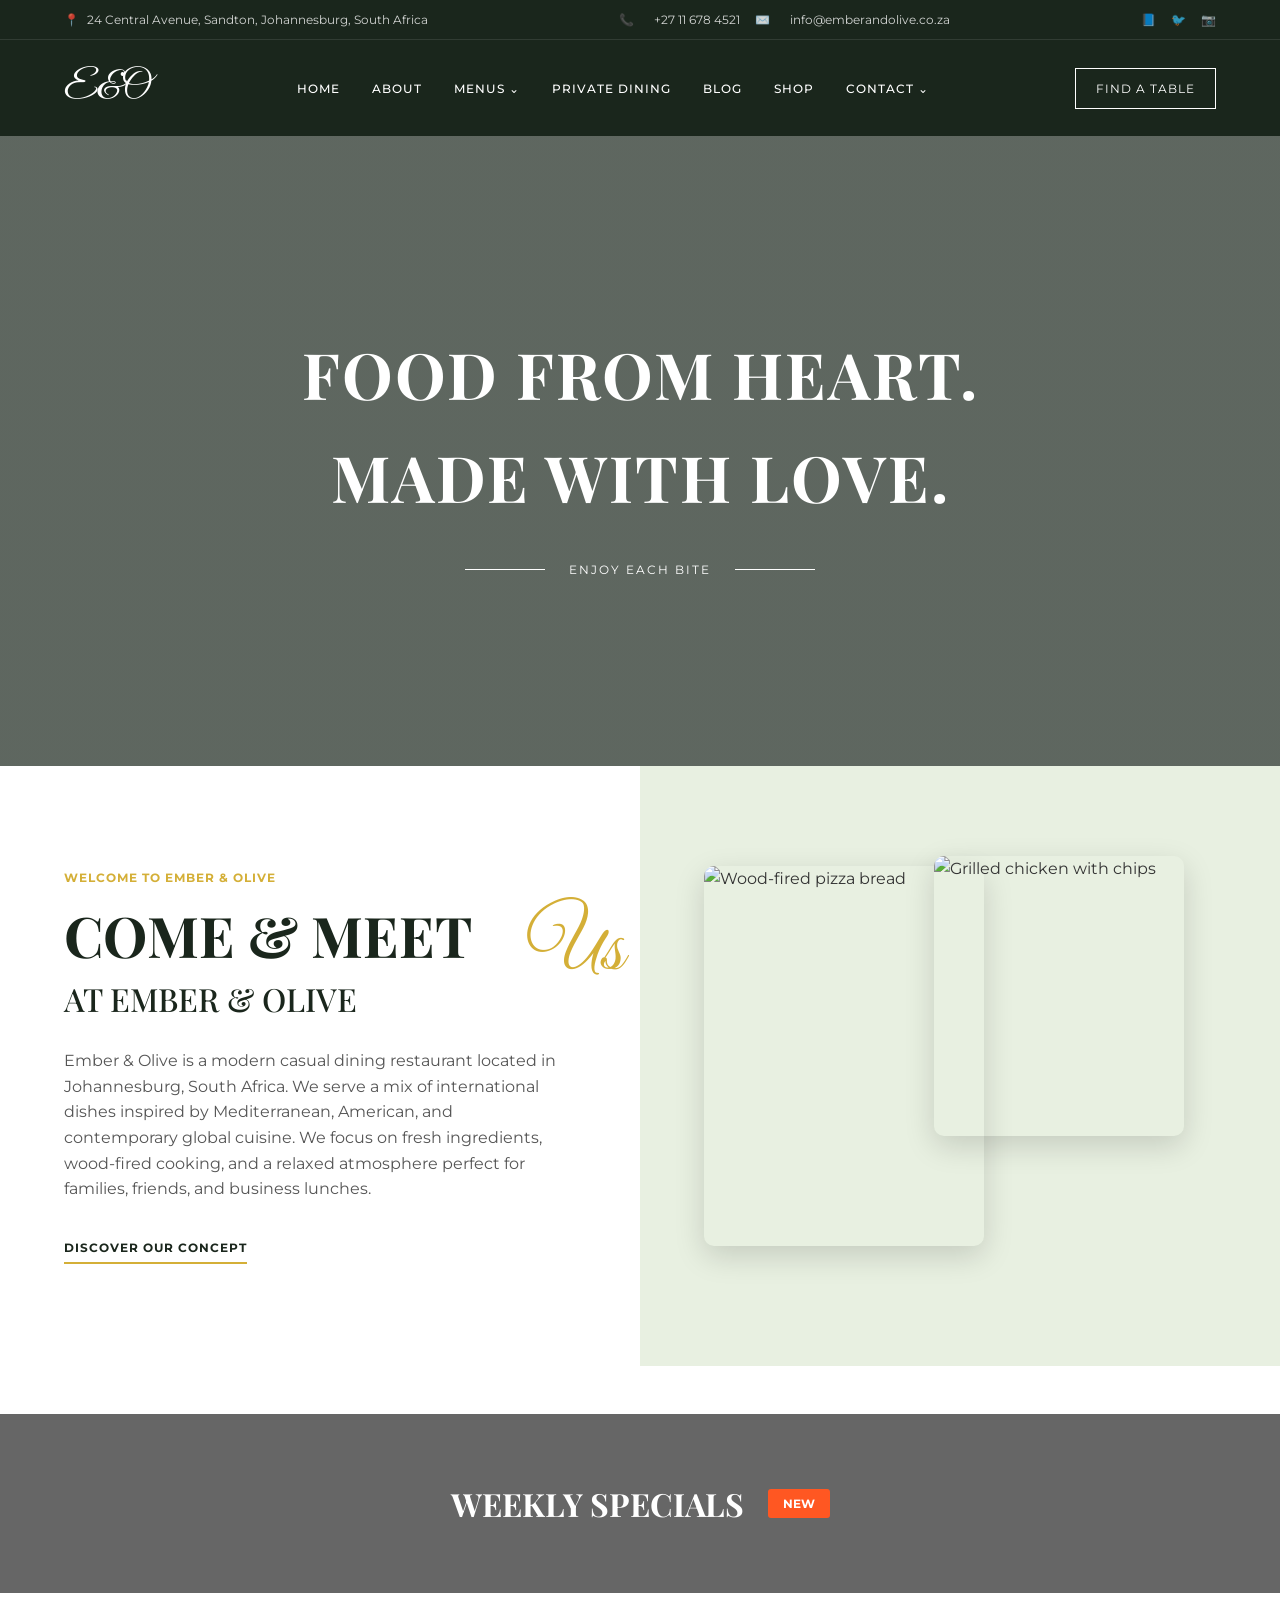
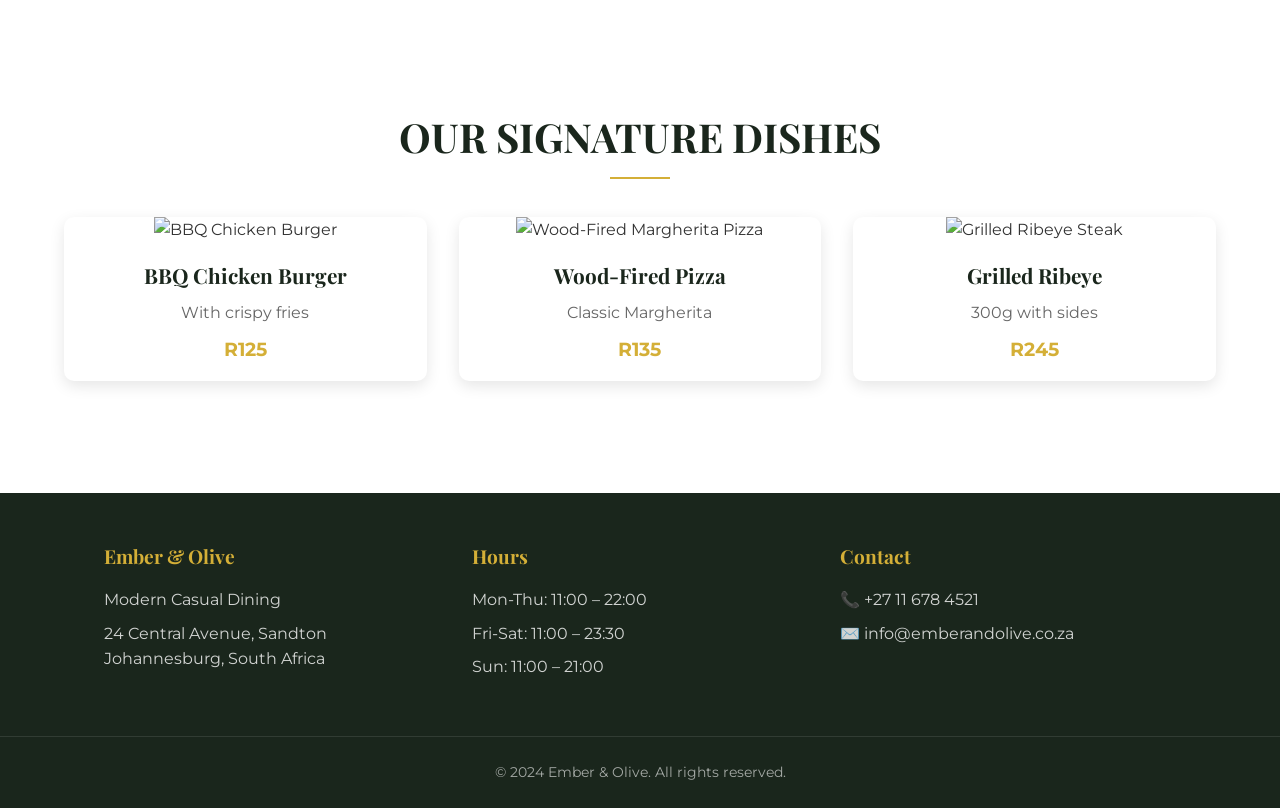
==== index.html @ 78c5fcef "Initial website upload" ====
<!DOCTYPE html>
<html lang="en">
<head>
    <meta charset="UTF-8">
    <meta name="viewport" content="width=device-width, initial-scale=1.0">
    <title>Ember & Olive - Modern Casual Dining</title>
    <link rel="stylesheet" href="css/style.css">
    <link href="https://fonts.googleapis.com/css2?family=Playfair+Display:wght@400;500;600;700;900&family=Montserrat:wght@300;400;500;600;700&family=Great+Vibes&display=swap" rel="stylesheet">
</head>
<body>
    <!-- Top Utility Bar -->
    <div class="top-bar">
        <div class="location">
            <span class="icon">📍</span> 24 Central Avenue, Sandton, Johannesburg, South Africa
        </div>
        <div class="contact-info">
            <span class="icon">📞</span> +27 11 678 4521
            <span class="icon email-icon">✉️</span> info@emberandolive.co.za
        </div>
        <div class="social-icons">
            <a href="#" aria-label="Facebook">📘</a>
            <a href="#" aria-label="Twitter">🐦</a>
            <a href="#" aria-label="Instagram">📷</a>
        </div>
    </div>

    <!-- Main Navigation -->
    <nav class="main-nav">
        <div class="logo">E&O</div>
        <ul class="nav-links">
            <li><a href="index.html">HOME</a></li>
            <li><a href="About.html">ABOUT</a></li>
            <li><a href="Menu.html">MENUS ⌄</a></li>
            <li><a href="#">PRIVATE DINING</a></li>
            <li><a href="#">BLOG</a></li>
            <li><a href="#">SHOP</a></li>
            <li><a href="Contact.html">CONTACT ⌄</a></li>
        </ul>
        <a href="Contact.html" class="cta-btn">FIND A TABLE</a>
    </nav>

    <!-- Hero Section -->
    <section class="hero">
        <div class="hero-content">
            <h1>FOOD FROM HEART.<br>MADE WITH LOVE.</h1>
            <div class="hero-divider">
                <span class="line"></span>
                <span class="divider-text">ENJOY EACH BITE</span>
                <span class="line"></span>
            </div>
        </div>
    </section>

    <!-- Split Content Section -->
    <section class="split-section">
        <div class="left-column">
            <div class="left-content">
                <div class="eyebrow">WELCOME TO EMBER & OLIVE</div>
                <div class="main-heading-container">
                    <h2 class="heading-come">COME & MEET</h2>
                    <span class="cursive-us">Us</span>
                </div>
                <h3 class="subheading">AT EMBER & OLIVE</h3>
                <p class="description">Ember & Olive is a modern casual dining restaurant located in Johannesburg, South Africa. We serve a mix of international dishes inspired by Mediterranean, American, and contemporary global cuisine. We focus on fresh ingredients, wood-fired cooking, and a relaxed atmosphere perfect for families, friends, and business lunches.</p>
                <a href="about.html" class="concept-link">DISCOVER OUR CONCEPT</a>
            </div>
        </div>
        <div class="right-column">
            <div class="image-stack">
                <img src="images/Pizza bread.jpg" alt="Wood-fired pizza bread" class="stack-image image-1">
                <img src="images/Chicken with chips.jpg" alt="Grilled chicken with chips" class="stack-image image-2">
            </div>
        </div>
    </section>

    <!-- Weekly Specials Section (Bottom Banner Style) -->
    <section class="specials-banner">
        <div class="banner-content">
            <span class="banner-text">WEEKLY SPECIALS</span>
            <span class="badge">NEW</span>
        </div>
    </section>

    <!-- Featured Menu Items -->
    <section class="featured-menu">
        <h2>OUR SIGNATURE DISHES</h2>
        <div class="featured-grid">
            <div class="featured-card">
                <img src="images/Burger and chips.jpg" alt="BBQ Chicken Burger">
                <h3>BBQ Chicken Burger</h3>
                <p>With crispy fries</p>
                <span class="price">R125</span>
            </div>
            <div class="featured-card">
                <img src="images/Pizza.jpg" alt="Wood-Fired Margherita Pizza">
                <h3>Wood-Fired Pizza</h3>
                <p>Classic Margherita</p>
                <span class="price">R135</span>
            </div>
            <div class="featured-card">
                <img src="images/Grilled Ribeye Steak.jpg" alt="Grilled Ribeye Steak">
                <h3>Grilled Ribeye</h3>
                <p>300g with sides</p>
                <span class="price">R245</span>
            </div>
        </div>
    </section>

    <footer>
        <div class="footer-content">
            <div class="footer-section">
                <h3>Ember & Olive</h3>
                <p>Modern Casual Dining</p>
                <p>24 Central Avenue, Sandton<br>Johannesburg, South Africa</p>
            </div>
            <div class="footer-section">
                <h3>Hours</h3>
                <p>Mon-Thu: 11:00 – 22:00</p>
                <p>Fri-Sat: 11:00 – 23:30</p>
                <p>Sun: 11:00 – 21:00</p>
            </div>
            <div class="footer-section">
                <h3>Contact</h3>
                <p>📞 +27 11 678 4521</p>
                <p>✉️ info@emberandolive.co.za</p>
            </div>
        </div>
        <div class="footer-bottom">
            <p>&copy; 2024 Ember & Olive. All rights reserved.</p>
        </div>
    </footer>
</body>
</html>
---- css/style.css ----
/* ===== RESET & BASE STYLES ===== */
* {
    margin: 0;
    padding: 0;
    box-sizing: border-box;
}

body {
    font-family: 'Montserrat', sans-serif;
    line-height: 1.6;
    color: #333;
    background-color: #fff;
}

/* ===== TOP UTILITY BAR ===== */
.top-bar {
    background-color: #1a261c;
    color: rgba(255, 255, 255, 0.8);
    font-size: 12px;
    font-family: 'Montserrat', sans-serif;
    padding: 10px 5%;
    display: flex;
    justify-content: space-between;
    align-items: center;
    border-bottom: 1px solid rgba(255, 255, 255, 0.1);
    flex-wrap: wrap;
    gap: 10px;
}

.top-bar .icon {
    margin-right: 5px;
}

.contact-info {
    display: flex;
    gap: 15px;
    flex-wrap: wrap;
}

.contact-info .icon {
    margin-left: 0;
}

.social-icons {
    display: flex;
    gap: 15px;
}

.social-icons a {
    color: rgba(255, 255, 255, 0.8);
    text-decoration: none;
    transition: color 0.3s;
}

.social-icons a:hover {
    color: #d4af37;
}

/* ===== MAIN NAVIGATION ===== */
.main-nav {
    background-color: #1a261c;
    padding: 1rem 5%;
    display: flex;
    justify-content: space-between;
    align-items: center;
    flex-wrap: wrap;
    gap: 1rem;
}

.logo {
    font-family: 'Great Vibes', cursive;
    font-size: 2.5rem;
    color: #fff;
    font-weight: normal;
}

.nav-links {
    list-style: none;
    display: flex;
    gap: 2rem;
    flex-wrap: wrap;
}

.nav-links a {
    text-decoration: none;
    color: #fff;
    font-size: 12px;
    font-weight: 500;
    letter-spacing: 1px;
    text-transform: uppercase;
    transition: color 0.3s;
}

.nav-links a:hover {
    color: #d4af37;
}

.cta-btn {
    background: transparent;
    border: 1px solid #fff;
    color: #fff;
    padding: 10px 20px;
    text-decoration: none;
    font-size: 12px;
    text-transform: uppercase;
    letter-spacing: 1px;
    transition: all 0.3s;
    display: inline-block;
}

.cta-btn:hover {
    background: #d4af37;
    border-color: #d4af37;
    color: #1a261c;
}

/* ===== HERO SECTIONS ===== */
.hero {
    height: 70vh;
    background: linear-gradient(rgba(26, 38, 28, 0.7), rgba(26, 38, 28, 0.7)), url('images/Drink with fruits around it.jpg');
    background-size: cover;
    background-position: center;
    display: flex;
    align-items: center;
    justify-content: center;
    text-align: center;
}

.about-hero {
    height: 50vh;
    background: linear-gradient(rgba(26, 38, 28, 0.7), rgba(26, 38, 28, 0.7)), url('images/Cool drink.jpg');
    background-size: cover;
    background-position: center;
    display: flex;
    align-items: center;
    justify-content: center;
    text-align: center;
}

.menu-hero {
    height: 50vh;
    background: linear-gradient(rgba(26, 38, 28, 0.7), rgba(26, 38, 28, 0.7)), url('images/Cool drink.jpg');
    background-size: cover;
    background-position: center;
    display: flex;
    align-items: center;
    justify-content: center;
    text-align: center;
}

.contact-hero {
    height: 50vh;
    background: linear-gradient(rgba(26, 38, 28, 0.7), rgba(26, 38, 28, 0.7)), url('images/Cool drink.jpg');
    background-size: cover;
    background-position: center;
    display: flex;
    align-items: center;
    justify-content: center;
    text-align: center;
}

.hero-content h1 {
    font-family: 'Playfair Display', serif;
    font-size: 4rem;
    font-weight: 700;
    color: #fff;
    margin-bottom: 1.5rem;
    text-transform: uppercase;
    letter-spacing: 2px;
}

.hero-divider {
    display: inline-flex;
    align-items: center;
    gap: 1.5rem;
}

.hero-divider .line {
    width: 80px;
    height: 1px;
    background-color: #fff;
}

.hero-divider .divider-text {
    color: #fff;
    font-size: 12px;
    letter-spacing: 2px;
    text-transform: uppercase;
    font-family: 'Montserrat', sans-serif;
}

/* ===== SPLIT SECTION ===== */
.split-section {
    display: grid;
    grid-template-columns: 1fr 1fr;
    min-height: 600px;
}

.split-section.reverse {
    direction: rtl;
}

.split-section.reverse .left-column {
    direction: ltr;
}

.left-column {
    background: #fff;
    padding: 80px 5% 80px 10%;
    display: flex;
    align-items: center;
}

.left-content {
    max-width: 500px;
}

.eyebrow {
    color: #d4af37;
    font-size: 12px;
    font-weight: bold;
    letter-spacing: 1px;
    text-transform: uppercase;
    margin-bottom: 1rem;
}

.main-heading-container {
    position: relative;
    margin-bottom: 0.5rem;
}

.heading-come {
    font-family: 'Playfair Display', serif;
    font-size: 3.5rem;
    font-weight: 700;
    color: #1a261c;
    text-transform: uppercase;
    line-height: 1.1;
    display: inline-block;
    position: relative;
}

.cursive-us {
    font-family: 'Great Vibes', cursive;
    font-size: 5rem;
    color: #d4af37;
    position: absolute;
    top: -20px;
    right: -60px;
    transform: rotate(5deg);
}

.subheading {
    font-family: 'Playfair Display', serif;
    font-size: 2rem;
    font-weight: 500;
    color: #1a261c;
    text-transform: uppercase;
    margin-bottom: 1.5rem;
}

.description {
    color: #555;
    line-height: 1.6;
    margin-bottom: 2rem;
}

.concept-link {
    color: #1a261c;
    text-decoration: none;
    font-size: 12px;
    font-weight: bold;
    text-transform: uppercase;
    letter-spacing: 1px;
    padding-bottom: 5px;
    border-bottom: 2px solid #d4af37;
    transition: color 0.3s;
    display: inline-block;
}

.concept-link:hover {
    color: #d4af37;
}

/* Right Column with Overlapping Images */
.right-column {
    background-color: #e8f0e1;
    position: relative;
    display: flex;
    align-items: center;
    justify-content: center;
    overflow: hidden;
}

.image-stack {
    position: relative;
    width: 100%;
    height: 100%;
    display: flex;
    align-items: center;
    justify-content: center;
}

.stack-image {
    position: absolute;
    border-radius: 10px;
    box-shadow: 0 10px 30px rgba(0,0,0,0.15);
}

.image-1 {
    width: 280px;
    height: 380px;
    object-fit: cover;
    left: 10%;
    bottom: 20%;
    z-index: 1;
}

.image-2 {
    width: 250px;
    height: 280px;
    object-fit: cover;
    right: 15%;
    top: 15%;
    z-index: 2;
}

/* ===== SPECIALS BANNER ===== */
.specials-banner {
    background: linear-gradient(rgba(0,0,0,0.6), rgba(0,0,0,0.6)), url('images/Drink with fruits around it.jpg');
    background-size: cover;
    background-position: center;
    padding: 4rem 2rem;
    text-align: center;
    margin: 3rem 0;
}

.banner-content {
    display: inline-flex;
    align-items: center;
    gap: 1.5rem;
    flex-wrap: wrap;
    justify-content: center;
}

.banner-text {
    color: #fff;
    font-size: 2rem;
    font-weight: bold;
    text-transform: uppercase;
    font-family: 'Playfair Display', serif;
}

.badge {
    background-color: #ff5722;
    color: #fff;
    padding: 5px 15px;
    border-radius: 3px;
    font-size: 12px;
    font-weight: bold;
    text-transform: uppercase;
}

.specials-list {
    display: flex;
    gap: 2rem;
    flex-wrap: wrap;
}

.special-item {
    color: #fff;
    font-size: 1rem;
}

/* ===== FEATURED MENU ===== */
.featured-menu {
    padding: 4rem 5%;
    text-align: center;
    background-color: #fff;
}

.featured-menu h2 {
    font-family: 'Playfair Display', serif;
    font-size: 2.5rem;
    color: #1a261c;
    margin-bottom: 3rem;
    position: relative;
    display: inline-block;
}

.featured-menu h2::after {
    content: '';
    position: absolute;
    bottom: -10px;
    left: 50%;
    transform: translateX(-50%);
    width: 60px;
    height: 2px;
    background-color: #d4af37;
}

.featured-grid {
    display: grid;
    grid-template-columns: repeat(auto-fit, minmax(300px, 1fr));
    gap: 2rem;
    max-width: 1200px;
    margin: 0 auto;
}

.featured-card {
    background: #fff;
    border-radius: 10px;
    overflow: hidden;
    box-shadow: 0 5px 15px rgba(0,0,0,0.1);
    transition: transform 0.3s;
}

.featured-card:hover {
    transform: translateY(-5px);
}

.featured-card img {
    width: 100%;
    height: 250px;
    object-fit: cover;
}

.featured-card h3 {
    font-family: 'Playfair Display', serif;
    font-size: 1.3rem;
    color: #1a261c;
    margin: 1rem 0 0.5rem;
}

.featured-card p {
    color: #666;
    margin-bottom: 0.5rem;
}

.featured-card .price {
    display: inline-block;
    color: #d4af37;
    font-size: 1.2rem;
    font-weight: bold;
    margin-bottom: 1rem;
}

/* ===== INFO CARDS ===== */
.info-cards {
    display: grid;
    grid-template-columns: repeat(auto-fit, minmax(300px, 1fr));
    gap: 2rem;
    padding: 4rem 5%;
    background: #f9f9f9;
    max-width: 1200px;
    margin: 0 auto;
}

.card {
    background: #fff;
    padding: 2rem;
    border-radius: 10px;
    text-align: center;
    box-shadow: 0 5px 15px rgba(0,0,0,0.05);
}

.card h3 {
    font-family: 'Playfair Display', serif;
    color: #1a261c;
    margin-bottom: 1rem;
}

.card p {
    color: #666;
    line-height: 1.6;
}

/* ===== REVIEWS BANNER ===== */
.reviews-banner {
    background: #1a261c;
    padding: 3rem;
    text-align: center;
}

.reviews-banner .banner-text {
    color: #fff;
    font-size: 1.5rem;
    margin-bottom: 2rem;
    display: block;
}

.reviews {
    display: grid;
    grid-template-columns: repeat(auto-fit, minmax(250px, 1fr));
    gap: 2rem;
    max-width: 800px;
    margin: 0 auto;
}

.review {
    background: rgba(255,255,255,0.1);
    padding: 1.5rem;
    border-radius: 10px;
}

.review .stars {
    color: #ffc107;
    margin-bottom: 0.5rem;
}

.review p {
    color: #fff;
    font-style: italic;
}

/* ===== MENU PAGE ===== */
.menu-sections {
    max-width: 1200px;
    margin: 0 auto;
    padding: 4rem 5%;
}

.menu-category {
    margin-bottom: 4rem;
}

.menu-category h2 {
    font-family: 'Playfair Display', serif;
    font-size: 2rem;
    color: #1a261c;
    margin-bottom: 2rem;
    text-align: center;
    position: relative;
}

.menu-category h2::after {
    content: '';
    position: absolute;
    bottom: -10px;
    left: 50%;
    transform: translateX(-50%);
    width: 50px;
    height: 2px;
    background-color: #d4af37;
}

.menu-items-grid {
    display: grid;
    grid-template-columns: repeat(auto-fit, minmax(280px, 1fr));
    gap: 1rem;
}

.menu-item-card {
    padding: 1rem;
    border-bottom: 1px solid #eee;
}

.item-info {
    display: flex;
    justify-content: space-between;
    align-items: baseline;
    flex-wrap: wrap;
    gap: 0.5rem;
}

.item-info h3 {
    font-family: 'Montserrat', sans-serif;
    font-size: 1rem;
    color: #333;
    font-weight: 500;
}

.item-info .price {
    color: #d4af37;
    font-weight: bold;
}

.menu-with-image {
    display: grid;
    grid-template-columns: 2fr 1fr;
    gap: 2rem;
    align-items: start;
}

.menu-with-image.reverse {
    grid-template-columns: 1fr 2fr;
}

.category-image img {
    width: 100%;
    border-radius: 10px;
    object-fit: cover;
    height: 300px;
}

/* ===== CONTACT PAGE ===== */
.contact-cards {
    display: grid;
    grid-template-columns: repeat(auto-fit, minmax(250px, 1fr));
    gap: 2rem;
    padding: 4rem 5%;
    max-width: 1200px;
    margin: 0 auto;
}

.contact-card {
    text-align: center;
    padding: 2rem;
    background: #fff;
    border-radius: 10px;
    box-shadow: 0 5px 15px rgba(0,0,0,0.05);
    transition: transform 0.3s;
}

.contact-card:hover {
    transform: translateY(-5px);
}

.contact-icon {
    font-size: 2.5rem;
    margin-bottom: 1rem;
}

.contact-card h3 {
    font-family: 'Playfair Display', serif;
    color: #1a261c;
    margin-bottom: 1rem;
}

.contact-card p {
    color: #666;
    margin-bottom: 0.5rem;
}

.contact-card a {
    color: #d4af37;
    text-decoration: none;
}

.contact-card a:hover {
    text-decoration: underline;
}

.contact-card .small {
    font-size: 0.85rem;
    color: #888;
    margin-top: 0.5rem;
}

.contact-info-section {
    max-width: 1200px;
    margin: 0 auto;
    padding: 2rem 5%;
}

.map-container {
    background: #f9f9f9;
    padding: 2rem;
    border-radius: 10px;
    text-align: center;
}

.map-container h3 {
    font-family: 'Playfair Display', serif;
    font-size: 1.5rem;
    color: #1a261c;
    margin-bottom: 1rem;
}

.map-placeholder {
    position: relative;
    margin-top: 1rem;
}

.map-drink-image {
    width: 100%;
    max-width: 400px;
    border-radius: 10px;
    margin-top: 1rem;
}

/* ===== FAQ SECTION ===== */
.faq-section {
    max-width: 800px;
    margin: 0 auto;
    padding: 4rem 5%;
}

.faq-section h2 {
    font-family: 'Playfair Display', serif;
    font-size: 2rem;
    color: #1a261c;
    text-align: center;
    margin-bottom: 2rem;
    position: relative;
}

.faq-section h2::after {
    content: '';
    position: absolute;
    bottom: -10px;
    left: 50%;
    transform: translateX(-50%);
    width: 50px;
    height: 2px;
    background-color: #d4af37;
}

.faq-grid {
    margin-top: 2rem;
}

.faq-grid details {
    margin-bottom: 1rem;
    border-bottom: 1px solid #eee;
    padding-bottom: 1rem;
}

.faq-grid summary {
    font-weight: bold;
    color: #1a261c;
    cursor: pointer;
    font-size: 1.1rem;
    padding: 0.5rem 0;
}

.faq-grid summary:hover {
    color: #d4af37;
}

.faq-grid details p {
    margin-top: 0.5rem;
    padding-left: 1rem;
    color: #666;
    line-height: 1.6;
}

/* ===== FOOTER ===== */
footer {
    background-color: #1a261c;
    color: #fff;
    margin-top: 3rem;
}

.footer-content {
    max-width: 1200px;
    margin: 0 auto;
    padding: 3rem 5%;
    display: grid;
    grid-template-columns: repeat(auto-fit, minmax(250px, 1fr));
    gap: 2rem;
}

.footer-section h3 {
    font-family: 'Playfair Display', serif;
    color: #d4af37;
    margin-bottom: 1rem;
    font-size: 1.2rem;
}

.footer-section p {
    color: rgba(255,255,255,0.8);
    line-height: 1.6;
    margin-bottom: 0.5rem;
}

.footer-bottom {
    text-align: center;
    padding: 1.5rem;
    border-top: 1px solid rgba(255,255,255,0.1);
}

.footer-bottom p {
    color: rgba(255,255,255,0.6);
    font-size: 0.9rem;
}

/* ===== RESPONSIVE DESIGN ===== */
@media (max-width: 968px) {
    .split-section {
        grid-template-columns: 1fr;
    }
    
    .split-section.reverse {
        direction: ltr;
    }
    
    .left-column {
        padding: 3rem 5%;
        text-align: center;
    }
    
    .left-content {
        max-width: 100%;
    }
    
    .image-stack {
        height: 500px;
        position: relative;
        display: flex;
        justify-content: center;
        align-items: center;
        gap: 1rem;
        flex-wrap: wrap;
        padding: 2rem;
    }
    
    .image-1, .image-2 {
        position: relative;
        width: 250px;
        height: auto;
        margin: 0 auto;
    }
    
    .image-1 {
        left: 0;
        bottom: 0;
    }
    
    .image-2 {
        right: 0;
        top: 0;
    }
    
    .menu-with-image {
        grid-template-columns: 1fr;
    }
    
    .menu-with-image.reverse {
        grid-template-columns: 1fr;
    }
    
    .top-bar {
        flex-direction: column;
        gap: 0.5rem;
        text-align: center;
    }
    
    .contact-info {
        justify-content: center;
    }
    
    .main-nav {
        flex-direction: column;
        text-align: center;
    }
    
    .nav-links {
        justify-content: center;
    }
    
    .hero-content h1 {
        font-size: 2rem;
        padding: 0 1rem;
    }
    
    .hero-divider .line {
        width: 40px;
    }
    
    .cursive-us {
        position: static;
        display: block;
        font-size: 3rem;
        text-align: center;
        transform: none;
        margin-top: 0.5rem;
    }
    
    .main-heading-container {
        text-align: center;
    }
    
    .heading-come {
        font-size: 2rem;
        display: block;
    }
    
    .subheading {
        font-size: 1.5rem;
        text-align: center;
    }
}

@media (max-width: 768px) {
    .featured-grid {
        grid-template-columns: 1fr;
    }
    
    .specials-list {
        flex-direction: column;
        gap: 0.5rem;
        align-items: center;
    }
    
    .banner-text {
        font-size: 1.5rem;
    }
    
    .banner-content {
        flex-direction: column;
    }
    
    .reviews {
        grid-template-columns: 1fr;
    }
    
    .info-cards {
        grid-template-columns: 1fr;
    }
    
    .contact-cards {
        grid-template-columns: 1fr;
    }
    
    .footer-content {
        grid-template-columns: 1fr;
        text-align: center;
    }
    
    .menu-items-grid {
        grid-template-columns: 1fr;
    }
    
    .item-info {
        flex-direction: column;
        align-items: center;
        text-align: center;
    }
    
    .category-image img {
        height: 200px;
    }
}

@media (max-width: 480px) {
    .hero {
        height: 60vh;
    }
    
    .about-hero, .menu-hero, .contact-hero {
        height: 40vh;
    }
    
    .hero-content h1 {
        font-size: 1.5rem;
    }
    
    .hero-divider .line {
        width: 20px;
    }
    
    .hero-divider .divider-text {
        font-size: 10px;
    }
    
    .eyebrow {
        font-size: 10px;
    }
    
    .heading-come {
        font-size: 1.5rem;
    }
    
    .cursive-us {
        font-size: 2rem;
    }
    
    .subheading {
        font-size: 1.2rem;
    }
    
    .description {
        font-size: 0.9rem;
    }
    
    .featured-menu h2 {
        font-size: 1.8rem;
    }
    
    .menu-category h2 {
        font-size: 1.5rem;
    }
    
    .contact-card {
        padding: 1.5rem;
    }
    
    .faq-section h2 {
        font-size: 1.5rem;
    }
    
    .faq-grid summary {
        font-size: 1rem;
    }
}
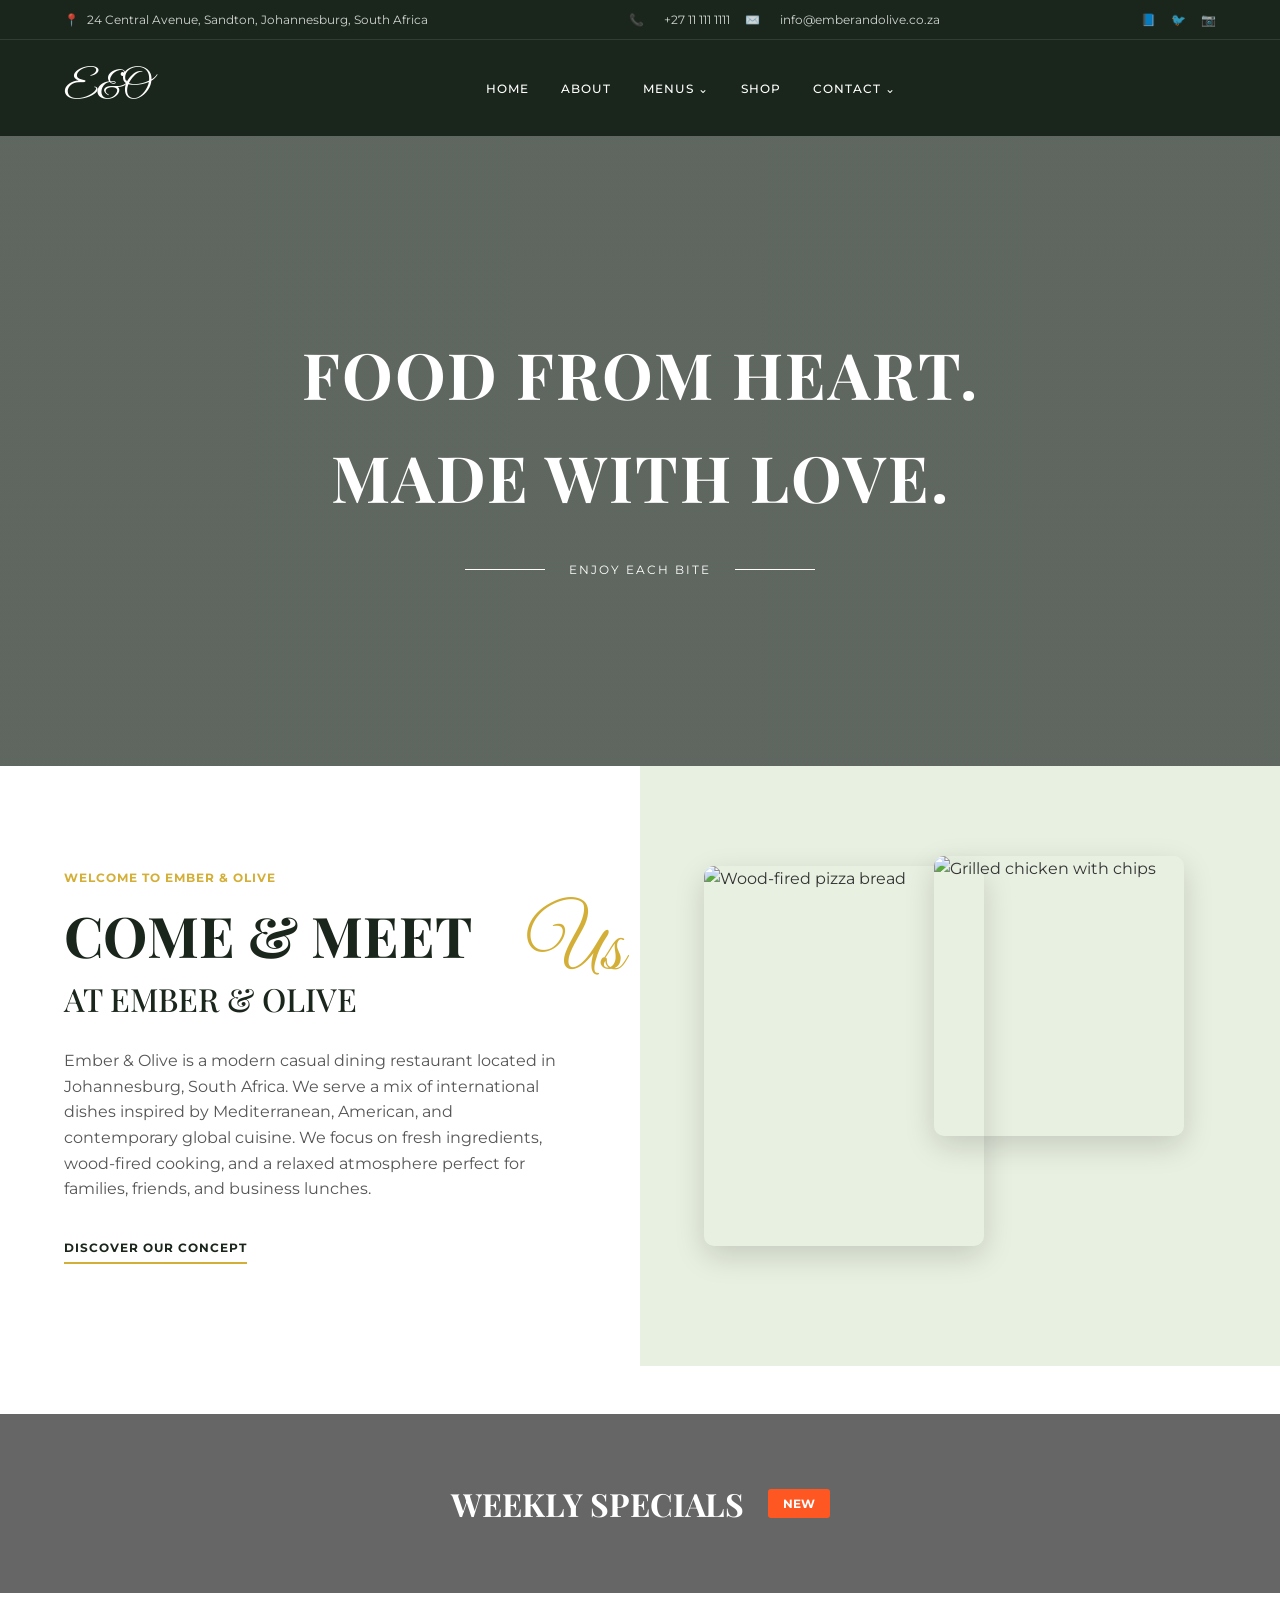
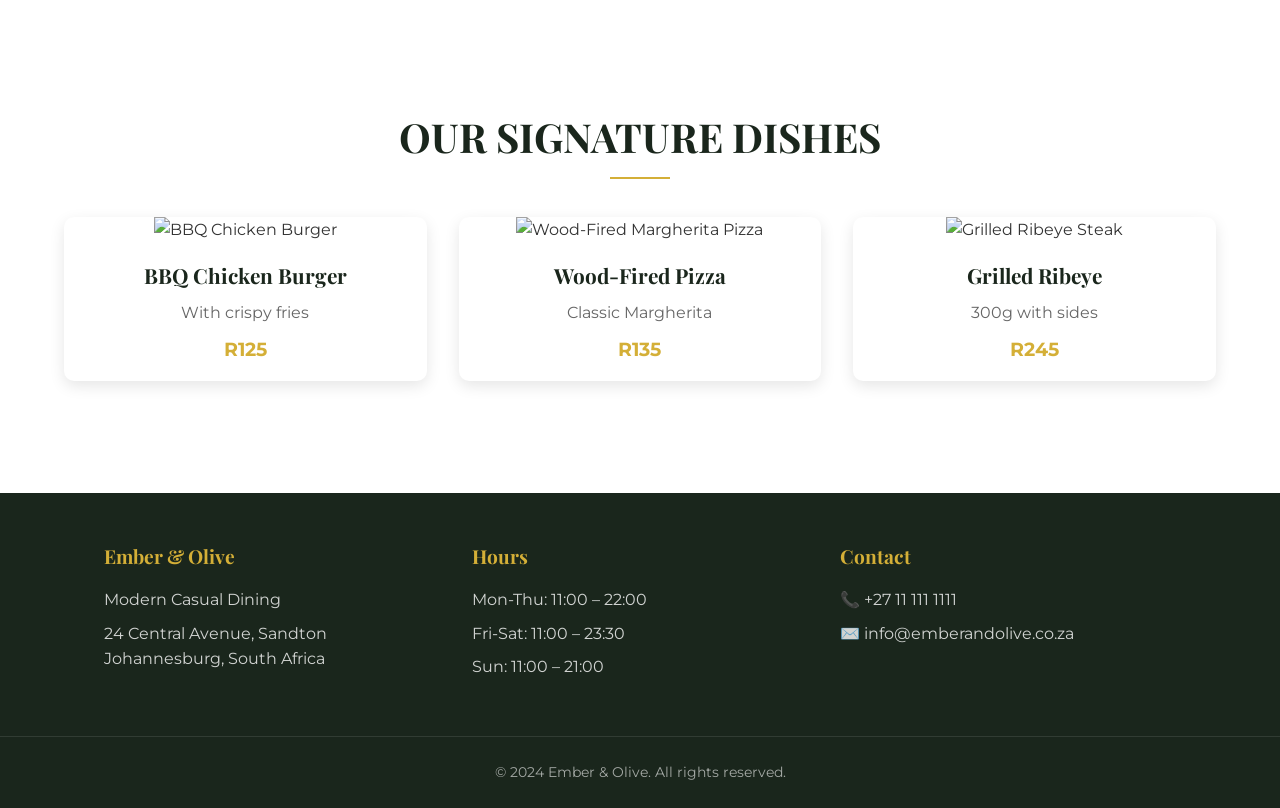
==== commit af5945c0: "3rd commit" ====
--- a/index.html
+++ b/index.html
@@ -14,7 +14,7 @@
             <span class="icon">📍</span> 24 Central Avenue, Sandton, Johannesburg, South Africa
         </div>
         <div class="contact-info">
-            <span class="icon">📞</span> +27 11 678 4521
+            <span class="icon">📞</span> +27 11 111 1111
             <span class="icon email-icon">✉️</span> info@emberandolive.co.za
         </div>
         <div class="social-icons">
@@ -29,14 +29,11 @@
         <div class="logo">E&O</div>
         <ul class="nav-links">
             <li><a href="index.html">HOME</a></li>
-            <li><a href="About.html">ABOUT</a></li>
-            <li><a href="Menu.html">MENUS ⌄</a></li>
-            <li><a href="#">PRIVATE DINING</a></li>
-            <li><a href="#">BLOG</a></li>
+            <li><a href="about.html">ABOUT</a></li>
+            <li><a href="menu.html">MENUS ⌄</a></li>
             <li><a href="#">SHOP</a></li>
-            <li><a href="Contact.html">CONTACT ⌄</a></li>
+            <li><a href="contact.html">CONTACT ⌄</a></li>
         </ul>
-        <a href="Contact.html" class="cta-btn">FIND A TABLE</a>
     </nav>
 
     <!-- Hero Section -->
@@ -121,7 +118,7 @@
             </div>
             <div class="footer-section">
                 <h3>Contact</h3>
-                <p>📞 +27 11 678 4521</p>
+                <p>📞 +27 11 111 1111</p>
                 <p>✉️ info@emberandolive.co.za</p>
             </div>
         </div>
--- a/css/style.css
+++ b/css/style.css
@@ -65,6 +65,7 @@
     align-items: center;
     flex-wrap: wrap;
     gap: 1rem;
+    position: relative;
 }
 
 .logo {
@@ -72,6 +73,7 @@
     font-size: 2.5rem;
     color: #fff;
     font-weight: normal;
+    flex: 0 0 auto;
 }
 
 .nav-links {
@@ -79,6 +81,14 @@
     display: flex;
     gap: 2rem;
     flex-wrap: wrap;
+    margin: 0;
+    padding: 0;
+    flex: 1;
+    justify-content: center;
+}
+
+.nav-links li {
+    margin: 0;
 }
 
 .nav-links a {
@@ -93,25 +103,6 @@
 
 .nav-links a:hover {
     color: #d4af37;
-}
-
-.cta-btn {
-    background: transparent;
-    border: 1px solid #fff;
-    color: #fff;
-    padding: 10px 20px;
-    text-decoration: none;
-    font-size: 12px;
-    text-transform: uppercase;
-    letter-spacing: 1px;
-    transition: all 0.3s;
-    display: inline-block;
-}
-
-.cta-btn:hover {
-    background: #d4af37;
-    border-color: #d4af37;
-    color: #1a261c;
 }
 
 /* ===== HERO SECTIONS ===== */
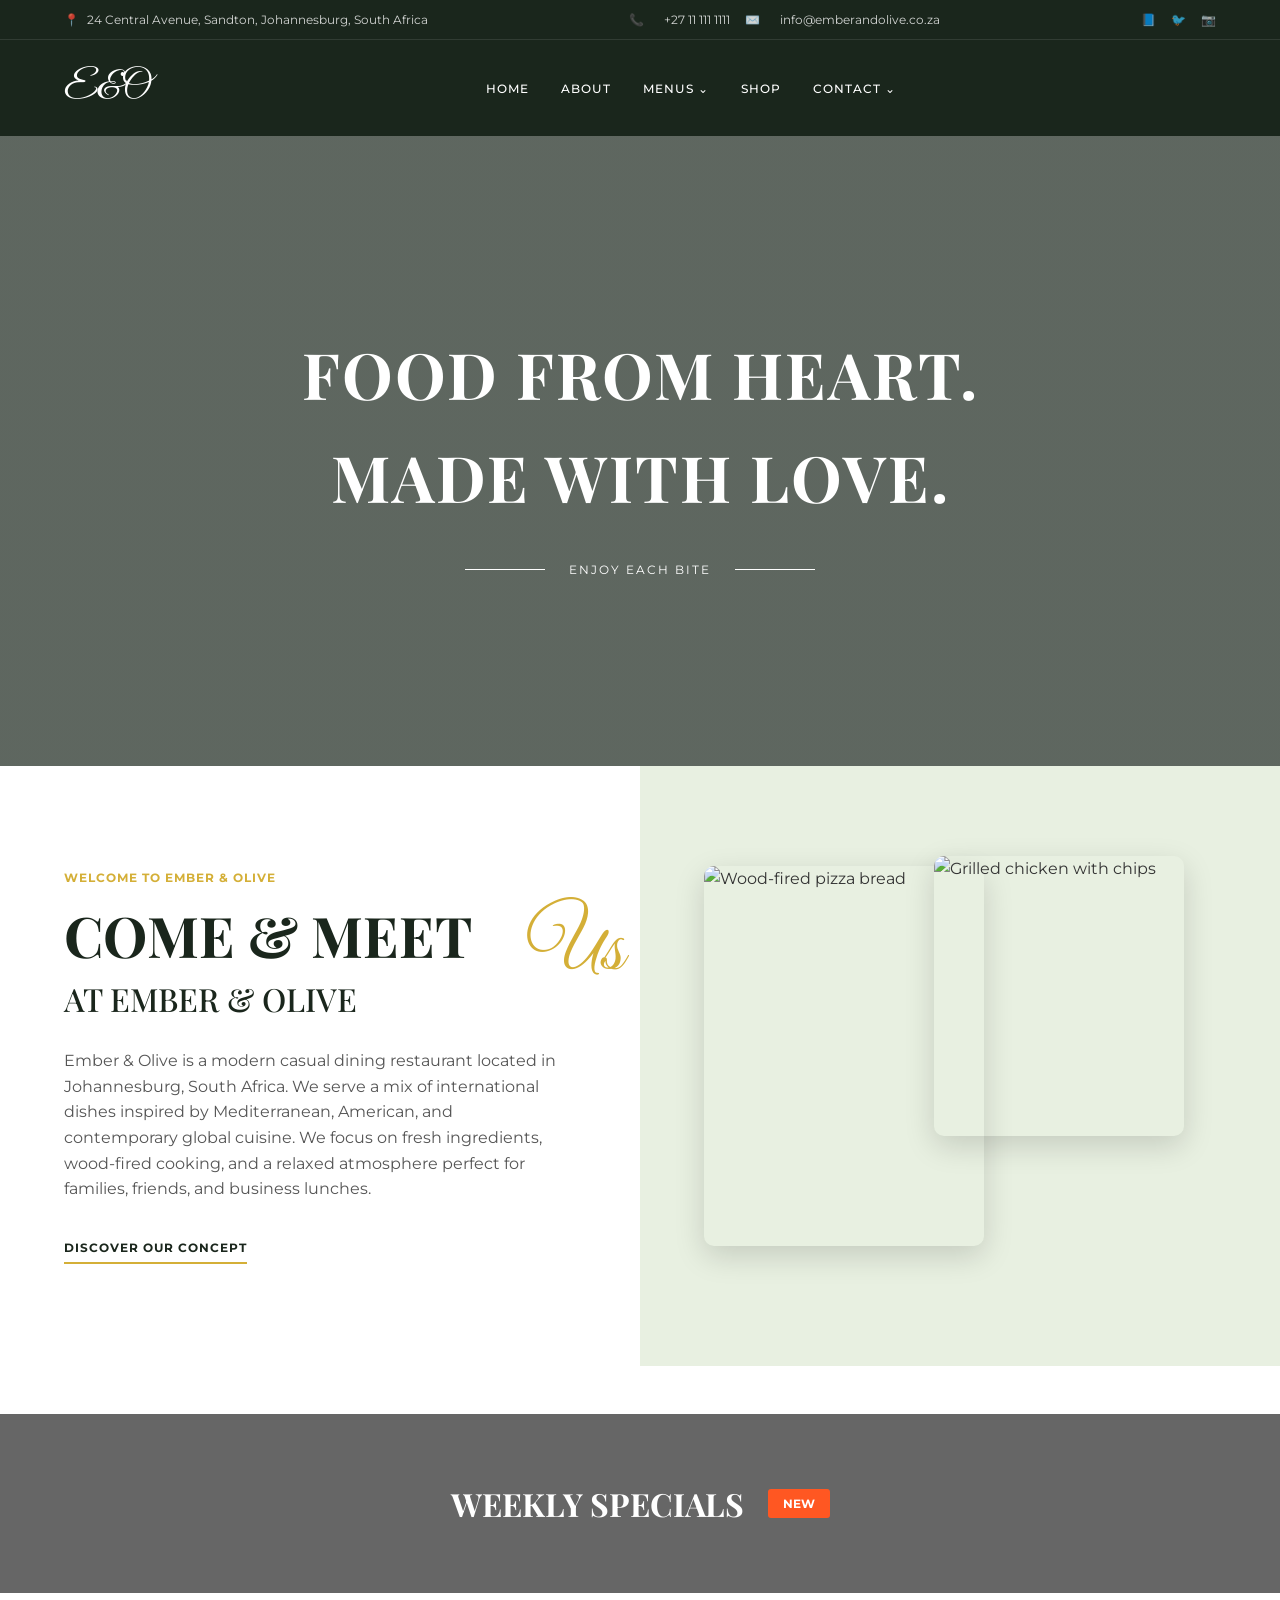
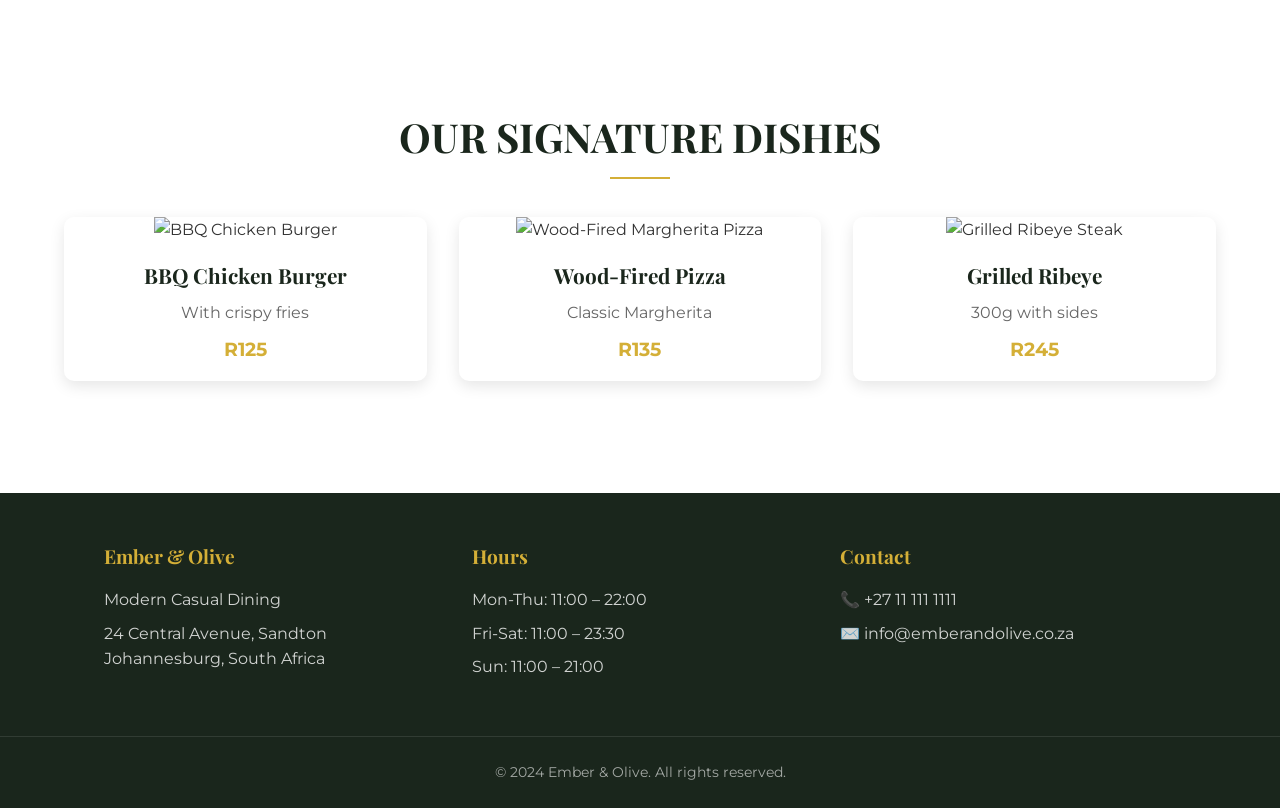
==== commit 689f3cf2: "Update index.html" ====
--- a/index.html
+++ b/index.html
@@ -29,10 +29,10 @@
         <div class="logo">E&O</div>
         <ul class="nav-links">
             <li><a href="index.html">HOME</a></li>
-            <li><a href="about.html">ABOUT</a></li>
-            <li><a href="menu.html">MENUS ⌄</a></li>
+            <li><a href="About.html">ABOUT</a></li>
+            <li><a href="Menu.html">MENUS ⌄</a></li>
             <li><a href="#">SHOP</a></li>
-            <li><a href="contact.html">CONTACT ⌄</a></li>
+            <li><a href="Contact.html">CONTACT ⌄</a></li>
         </ul>
     </nav>
 
@@ -127,4 +127,4 @@
         </div>
     </footer>
 </body>
-</html>+</html>
--- a/css/style.css
+++ b/css/style.css
@@ -10,6 +10,184 @@
     line-height: 1.6;
     color: #333;
     background-color: #fff;
+    overflow-x: hidden;
+}
+
+/* ===== SCROLL REVEAL ANIMATIONS ===== */
+@keyframes fadeInUp {
+    from {
+        opacity: 0;
+        transform: translateY(30px);
+    }
+    to {
+        opacity: 1;
+        transform: translateY(0);
+    }
+}
+
+@keyframes fadeInLeft {
+    from {
+        opacity: 0;
+        transform: translateX(-30px);
+    }
+    to {
+        opacity: 1;
+        transform: translateX(0);
+    }
+}
+
+@keyframes fadeInRight {
+    from {
+        opacity: 0;
+        transform: translateX(30px);
+    }
+    to {
+        opacity: 1;
+        transform: translateX(0);
+    }
+}
+
+@keyframes scaleIn {
+    from {
+        opacity: 0;
+        transform: scale(0.9);
+    }
+    to {
+        opacity: 1;
+        transform: scale(1);
+    }
+}
+
+@keyframes slideInFromBottom {
+    from {
+        opacity: 0;
+        transform: translateY(50px);
+    }
+    to {
+        opacity: 1;
+        transform: translateY(0);
+    }
+}
+
+@keyframes pulse {
+    0% {
+        transform: scale(1);
+    }
+    50% {
+        transform: scale(1.05);
+    }
+    100% {
+        transform: scale(1);
+    }
+}
+
+@keyframes float {
+    0% {
+        transform: translateY(0px);
+    }
+    50% {
+        transform: translateY(-10px);
+    }
+    100% {
+        transform: translateY(0px);
+    }
+}
+
+@keyframes shimmer {
+    0% {
+        background-position: -200% 0;
+    }
+    100% {
+        background-position: 200% 0;
+    }
+}
+
+@keyframes rotateIn {
+    from {
+        opacity: 0;
+        transform: rotate(-5deg) scale(0.9);
+    }
+    to {
+        opacity: 1;
+        transform: rotate(0) scale(1);
+    }
+}
+
+/* Apply scroll reveal animations */
+.split-section,
+.featured-card,
+.menu-category,
+.contact-card,
+.card,
+.specials-banner,
+.reviews-banner,
+.faq-section {
+    opacity: 0;
+    animation: fadeInUp 0.8s ease forwards;
+}
+
+.split-section {
+    animation-delay: 0.1s;
+}
+
+.featured-card:nth-child(1) {
+    animation-delay: 0.2s;
+}
+
+.featured-card:nth-child(2) {
+    animation-delay: 0.4s;
+}
+
+.featured-card:nth-child(3) {
+    animation-delay: 0.6s;
+}
+
+.menu-category:nth-child(1) {
+    animation-delay: 0.1s;
+}
+
+.menu-category:nth-child(2) {
+    animation-delay: 0.3s;
+}
+
+.menu-category:nth-child(3) {
+    animation-delay: 0.5s;
+}
+
+.menu-category:nth-child(4) {
+    animation-delay: 0.7s;
+}
+
+.menu-category:nth-child(5) {
+    animation-delay: 0.9s;
+}
+
+.menu-category:nth-child(6) {
+    animation-delay: 1.1s;
+}
+
+.contact-card:nth-child(1) {
+    animation-delay: 0.2s;
+}
+
+.contact-card:nth-child(2) {
+    animation-delay: 0.4s;
+}
+
+.contact-card:nth-child(3) {
+    animation-delay: 0.6s;
+}
+
+.contact-card:nth-child(4) {
+    animation-delay: 0.8s;
+}
+
+.card:nth-child(1) {
+    animation-delay: 0.2s;
+}
+
+.card:nth-child(2) {
+    animation-delay: 0.4s;
 }
 
 /* ===== TOP UTILITY BAR ===== */
@@ -29,6 +207,12 @@
 
 .top-bar .icon {
     margin-right: 5px;
+    transition: transform 0.3s ease;
+    display: inline-block;
+}
+
+.top-bar .icon:hover {
+    transform: scale(1.1);
 }
 
 .contact-info {
@@ -49,11 +233,13 @@
 .social-icons a {
     color: rgba(255, 255, 255, 0.8);
     text-decoration: none;
-    transition: color 0.3s;
+    transition: all 0.3s ease;
+    display: inline-block;
 }
 
 .social-icons a:hover {
     color: #d4af37;
+    transform: translateY(-2px);
 }
 
 /* ===== MAIN NAVIGATION ===== */
@@ -66,6 +252,10 @@
     flex-wrap: wrap;
     gap: 1rem;
     position: relative;
+    position: sticky;
+    top: 0;
+    z-index: 1000;
+    animation: slideInFromBottom 0.6s ease;
 }
 
 .logo {
@@ -74,6 +264,13 @@
     color: #fff;
     font-weight: normal;
     flex: 0 0 auto;
+    transition: all 0.3s ease;
+    cursor: pointer;
+}
+
+.logo:hover {
+    transform: scale(1.05);
+    color: #d4af37;
 }
 
 .nav-links {
@@ -98,11 +295,29 @@
     font-weight: 500;
     letter-spacing: 1px;
     text-transform: uppercase;
-    transition: color 0.3s;
+    transition: all 0.3s ease;
+    position: relative;
+    display: inline-block;
+}
+
+.nav-links a::after {
+    content: '';
+    position: absolute;
+    bottom: -5px;
+    left: 0;
+    width: 0;
+    height: 2px;
+    background-color: #d4af37;
+    transition: width 0.3s ease;
+}
+
+.nav-links a:hover::after {
+    width: 100%;
 }
 
 .nav-links a:hover {
     color: #d4af37;
+    transform: translateY(-2px);
 }
 
 /* ===== HERO SECTIONS ===== */
@@ -115,6 +330,7 @@
     align-items: center;
     justify-content: center;
     text-align: center;
+    animation: scaleIn 1s ease;
 }
 
 .about-hero {
@@ -126,6 +342,7 @@
     align-items: center;
     justify-content: center;
     text-align: center;
+    animation: scaleIn 1s ease;
 }
 
 .menu-hero {
@@ -137,6 +354,7 @@
     align-items: center;
     justify-content: center;
     text-align: center;
+    animation: scaleIn 1s ease;
 }
 
 .contact-hero {
@@ -148,6 +366,7 @@
     align-items: center;
     justify-content: center;
     text-align: center;
+    animation: scaleIn 1s ease;
 }
 
 .hero-content h1 {
@@ -158,12 +377,14 @@
     margin-bottom: 1.5rem;
     text-transform: uppercase;
     letter-spacing: 2px;
+    animation: fadeInUp 0.8s ease;
 }
 
 .hero-divider {
     display: inline-flex;
     align-items: center;
     gap: 1.5rem;
+    animation: fadeInUp 1s ease;
 }
 
 .hero-divider .line {
@@ -213,6 +434,7 @@
     letter-spacing: 1px;
     text-transform: uppercase;
     margin-bottom: 1rem;
+    animation: fadeInLeft 0.6s ease;
 }
 
 .main-heading-container {
@@ -229,6 +451,7 @@
     line-height: 1.1;
     display: inline-block;
     position: relative;
+    animation: fadeInLeft 0.7s ease;
 }
 
 .cursive-us {
@@ -239,6 +462,7 @@
     top: -20px;
     right: -60px;
     transform: rotate(5deg);
+    animation: rotateIn 0.8s ease;
 }
 
 .subheading {
@@ -248,12 +472,14 @@
     color: #1a261c;
     text-transform: uppercase;
     margin-bottom: 1.5rem;
+    animation: fadeInLeft 0.8s ease;
 }
 
 .description {
     color: #555;
     line-height: 1.6;
     margin-bottom: 2rem;
+    animation: fadeInLeft 0.9s ease;
 }
 
 .concept-link {
@@ -265,12 +491,14 @@
     letter-spacing: 1px;
     padding-bottom: 5px;
     border-bottom: 2px solid #d4af37;
-    transition: color 0.3s;
+    transition: all 0.3s ease;
     display: inline-block;
 }
 
 .concept-link:hover {
     color: #d4af37;
+    transform: translateX(5px);
+    border-bottom-color: #1a261c;
 }
 
 /* Right Column with Overlapping Images */
@@ -296,6 +524,8 @@
     position: absolute;
     border-radius: 10px;
     box-shadow: 0 10px 30px rgba(0,0,0,0.15);
+    transition: all 0.5s cubic-bezier(0.4, 0, 0.2, 1);
+    cursor: pointer;
 }
 
 .image-1 {
@@ -314,6 +544,18 @@
     right: 15%;
     top: 15%;
     z-index: 2;
+}
+
+/* Image hover animations */
+.stack-image:hover {
+    transform: scale(1.05) translateY(-10px);
+    box-shadow: 0 20px 40px rgba(0,0,0,0.2);
+    z-index: 10;
+}
+
+.image-1:hover ~ .image-2,
+.image-2:hover {
+    transform: scale(1.02);
 }
 
 /* ===== SPECIALS BANNER ===== */
@@ -324,6 +566,12 @@
     padding: 4rem 2rem;
     text-align: center;
     margin: 3rem 0;
+    transition: all 0.3s ease;
+}
+
+.specials-banner:hover {
+    transform: scale(1.01);
+    box-shadow: 0 10px 30px rgba(0,0,0,0.2);
 }
 
 .banner-content {
@@ -340,6 +588,23 @@
     font-weight: bold;
     text-transform: uppercase;
     font-family: 'Playfair Display', serif;
+    position: relative;
+    display: inline-block;
+}
+
+.banner-text::after {
+    content: '';
+    position: absolute;
+    bottom: -5px;
+    left: 0;
+    width: 0;
+    height: 2px;
+    background-color: #d4af37;
+    transition: width 0.3s ease;
+}
+
+.specials-banner:hover .banner-text::after {
+    width: 100%;
 }
 
 .badge {
@@ -350,6 +615,8 @@
     font-size: 12px;
     font-weight: bold;
     text-transform: uppercase;
+    animation: pulse 1.5s infinite;
+    display: inline-block;
 }
 
 .specials-list {
@@ -361,6 +628,13 @@
 .special-item {
     color: #fff;
     font-size: 1rem;
+    transition: transform 0.3s ease;
+    display: inline-block;
+}
+
+.special-item:hover {
+    transform: translateX(5px);
+    color: #d4af37;
 }
 
 /* ===== FEATURED MENU ===== */
@@ -388,6 +662,11 @@
     width: 60px;
     height: 2px;
     background-color: #d4af37;
+    transition: width 0.3s ease;
+}
+
+.featured-menu h2:hover::after {
+    width: 100px;
 }
 
 .featured-grid {
@@ -403,17 +682,24 @@
     border-radius: 10px;
     overflow: hidden;
     box-shadow: 0 5px 15px rgba(0,0,0,0.1);
-    transition: transform 0.3s;
+    transition: all 0.4s cubic-bezier(0.4, 0, 0.2, 1);
+    cursor: pointer;
 }
 
 .featured-card:hover {
-    transform: translateY(-5px);
+    transform: translateY(-10px);
+    box-shadow: 0 15px 40px rgba(0,0,0,0.15);
 }
 
 .featured-card img {
     width: 100%;
     height: 250px;
     object-fit: cover;
+    transition: transform 0.5s ease;
+}
+
+.featured-card:hover img {
+    transform: scale(1.05);
 }
 
 .featured-card h3 {
@@ -421,6 +707,11 @@
     font-size: 1.3rem;
     color: #1a261c;
     margin: 1rem 0 0.5rem;
+    transition: color 0.3s ease;
+}
+
+.featured-card:hover h3 {
+    color: #d4af37;
 }
 
 .featured-card p {
@@ -434,6 +725,11 @@
     font-size: 1.2rem;
     font-weight: bold;
     margin-bottom: 1rem;
+    transition: transform 0.3s ease;
+}
+
+.featured-card:hover .price {
+    transform: scale(1.1);
 }
 
 /* ===== INFO CARDS ===== */
@@ -453,12 +749,23 @@
     border-radius: 10px;
     text-align: center;
     box-shadow: 0 5px 15px rgba(0,0,0,0.05);
+    transition: all 0.4s cubic-bezier(0.4, 0, 0.2, 1);
+}
+
+.card:hover {
+    transform: translateY(-5px);
+    box-shadow: 0 10px 30px rgba(0,0,0,0.1);
 }
 
 .card h3 {
     font-family: 'Playfair Display', serif;
     color: #1a261c;
     margin-bottom: 1rem;
+    transition: color 0.3s ease;
+}
+
+.card:hover h3 {
+    color: #d4af37;
 }
 
 .card p {
@@ -478,6 +785,23 @@
     font-size: 1.5rem;
     margin-bottom: 2rem;
     display: block;
+    position: relative;
+    display: inline-block;
+}
+
+.reviews-banner .banner-text::after {
+    content: '';
+    position: absolute;
+    bottom: -5px;
+    left: 0;
+    width: 0;
+    height: 2px;
+    background-color: #d4af37;
+    transition: width 0.3s ease;
+}
+
+.reviews-banner:hover .banner-text::after {
+    width: 100%;
 }
 
 .reviews {
@@ -492,6 +816,12 @@
     background: rgba(255,255,255,0.1);
     padding: 1.5rem;
     border-radius: 10px;
+    transition: all 0.3s ease;
+}
+
+.review:hover {
+    transform: translateY(-5px);
+    background: rgba(255,255,255,0.2);
 }
 
 .review .stars {
@@ -533,6 +863,11 @@
     width: 50px;
     height: 2px;
     background-color: #d4af37;
+    transition: width 0.3s ease;
+}
+
+.menu-category:hover h2::after {
+    width: 100px;
 }
 
 .menu-items-grid {
@@ -544,6 +879,12 @@
 .menu-item-card {
     padding: 1rem;
     border-bottom: 1px solid #eee;
+    transition: all 0.3s ease;
+}
+
+.menu-item-card:hover {
+    transform: translateX(10px);
+    border-bottom-color: #d4af37;
 }
 
 .item-info {
@@ -559,11 +900,21 @@
     font-size: 1rem;
     color: #333;
     font-weight: 500;
+    transition: color 0.3s ease;
+}
+
+.menu-item-card:hover .item-info h3 {
+    color: #d4af37;
 }
 
 .item-info .price {
     color: #d4af37;
     font-weight: bold;
+    transition: transform 0.3s ease;
+}
+
+.menu-item-card:hover .item-info .price {
+    transform: scale(1.05);
 }
 
 .menu-with-image {
@@ -582,6 +933,13 @@
     border-radius: 10px;
     object-fit: cover;
     height: 300px;
+    transition: all 0.5s cubic-bezier(0.4, 0, 0.2, 1);
+    cursor: pointer;
+}
+
+.category-image img:hover {
+    transform: scale(1.03);
+    box-shadow: 0 10px 30px rgba(0,0,0,0.2);
 }
 
 /* ===== CONTACT PAGE ===== */
@@ -600,22 +958,34 @@
     background: #fff;
     border-radius: 10px;
     box-shadow: 0 5px 15px rgba(0,0,0,0.05);
-    transition: transform 0.3s;
+    transition: all 0.4s cubic-bezier(0.4, 0, 0.2, 1);
 }
 
 .contact-card:hover {
-    transform: translateY(-5px);
+    transform: translateY(-8px);
+    box-shadow: 0 15px 40px rgba(0,0,0,0.1);
 }
 
 .contact-icon {
     font-size: 2.5rem;
     margin-bottom: 1rem;
+    transition: transform 0.3s ease;
+    display: inline-block;
+}
+
+.contact-card:hover .contact-icon {
+    transform: scale(1.1) rotate(5deg);
 }
 
 .contact-card h3 {
     font-family: 'Playfair Display', serif;
     color: #1a261c;
     margin-bottom: 1rem;
+    transition: color 0.3s ease;
+}
+
+.contact-card:hover h3 {
+    color: #d4af37;
 }
 
 .contact-card p {
@@ -626,9 +996,12 @@
 .contact-card a {
     color: #d4af37;
     text-decoration: none;
+    transition: all 0.3s ease;
+    display: inline-block;
 }
 
 .contact-card a:hover {
+    transform: translateX(3px);
     text-decoration: underline;
 }
 
@@ -649,6 +1022,12 @@
     padding: 2rem;
     border-radius: 10px;
     text-align: center;
+    transition: all 0.3s ease;
+}
+
+.map-container:hover {
+    transform: scale(1.01);
+    box-shadow: 0 5px 20px rgba(0,0,0,0.1);
 }
 
 .map-container h3 {
@@ -668,6 +1047,13 @@
     max-width: 400px;
     border-radius: 10px;
     margin-top: 1rem;
+    transition: all 0.5s ease;
+    cursor: pointer;
+}
+
+.map-drink-image:hover {
+    transform: scale(1.02);
+    box-shadow: 0 10px 30px rgba(0,0,0,0.2);
 }
 
 /* ===== FAQ SECTION ===== */
@@ -695,6 +1081,11 @@
     width: 50px;
     height: 2px;
     background-color: #d4af37;
+    transition: width 0.3s ease;
+}
+
+.faq-section h2:hover::after {
+    width: 100px;
 }
 
 .faq-grid {
@@ -705,6 +1096,11 @@
     margin-bottom: 1rem;
     border-bottom: 1px solid #eee;
     padding-bottom: 1rem;
+    transition: all 0.3s ease;
+}
+
+.faq-grid details:hover {
+    border-bottom-color: #d4af37;
 }
 
 .faq-grid summary {
@@ -713,10 +1109,12 @@
     cursor: pointer;
     font-size: 1.1rem;
     padding: 0.5rem 0;
+    transition: all 0.3s ease;
 }
 
 .faq-grid summary:hover {
     color: #d4af37;
+    transform: translateX(5px);
 }
 
 .faq-grid details p {
@@ -724,6 +1122,11 @@
     padding-left: 1rem;
     color: #666;
     line-height: 1.6;
+    animation: fadeInUp 0.5s ease;
+}
+
+.faq-grid details[open] summary {
+    color: #d4af37;
 }
 
 /* ===== FOOTER ===== */
@@ -742,17 +1145,36 @@
     gap: 2rem;
 }
 
+.footer-section {
+    transition: transform 0.3s ease;
+}
+
+.footer-section:hover {
+    transform: translateY(-5px);
+}
+
 .footer-section h3 {
     font-family: 'Playfair Display', serif;
     color: #d4af37;
     margin-bottom: 1rem;
     font-size: 1.2rem;
+    transition: all 0.3s ease;
+}
+
+.footer-section:hover h3 {
+    transform: translateX(5px);
 }
 
 .footer-section p {
     color: rgba(255,255,255,0.8);
     line-height: 1.6;
     margin-bottom: 0.5rem;
+    transition: transform 0.3s ease;
+}
+
+.footer-section p:hover {
+    transform: translateX(3px);
+    color: #fff;
 }
 
 .footer-bottom {
@@ -764,6 +1186,29 @@
 .footer-bottom p {
     color: rgba(255,255,255,0.6);
     font-size: 0.9rem;
+}
+
+/* ===== SCROLL REVEAL TRIGGER ===== */
+.split-section,
+.featured-card,
+.menu-category,
+.contact-card,
+.card,
+.specials-banner,
+.reviews-banner,
+.faq-section {
+    opacity: 0;
+    animation: fadeInUp 0.8s ease forwards;
+}
+
+/* Make sure elements become visible when scrolled into view */
+.js-scroll {
+    opacity: 0;
+    transition: opacity 0.5s ease;
+}
+
+.js-scroll.scrolled {
+    opacity: 1;
 }
 
 /* ===== RESPONSIVE DESIGN ===== */
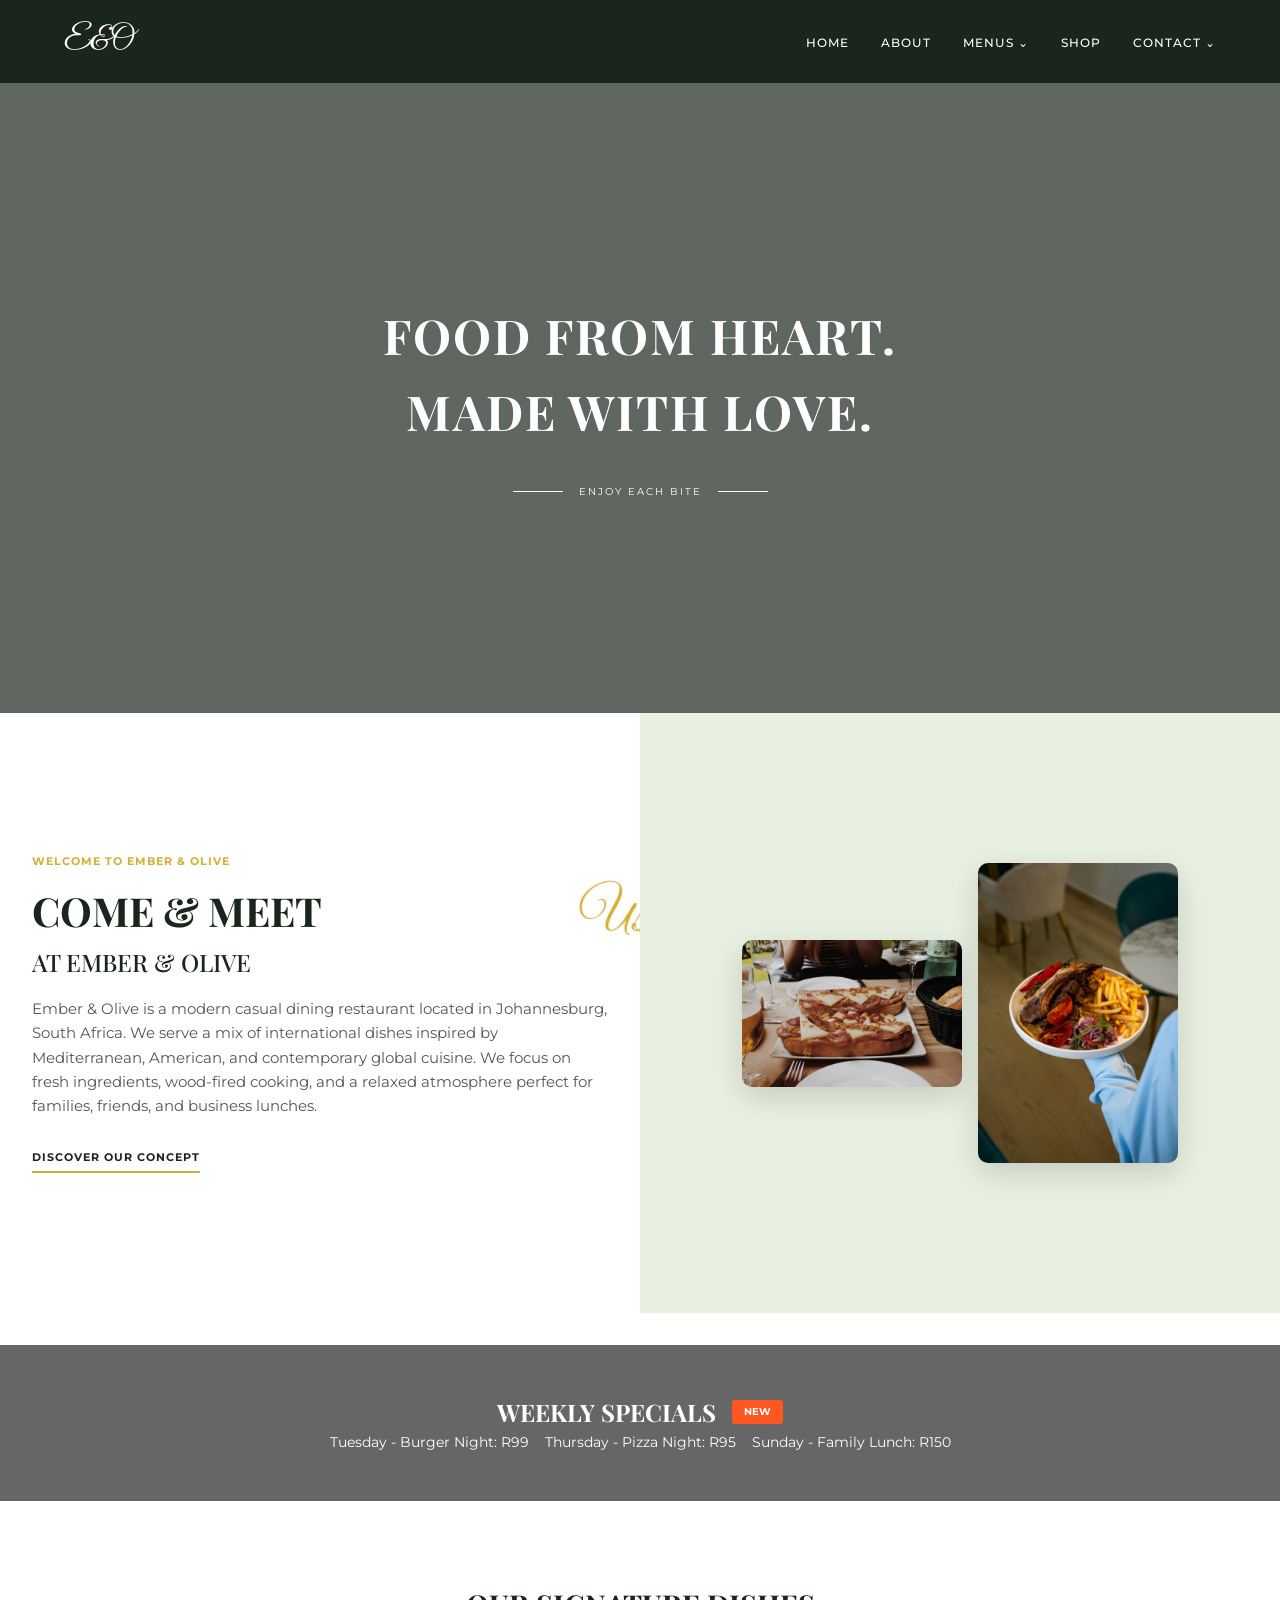
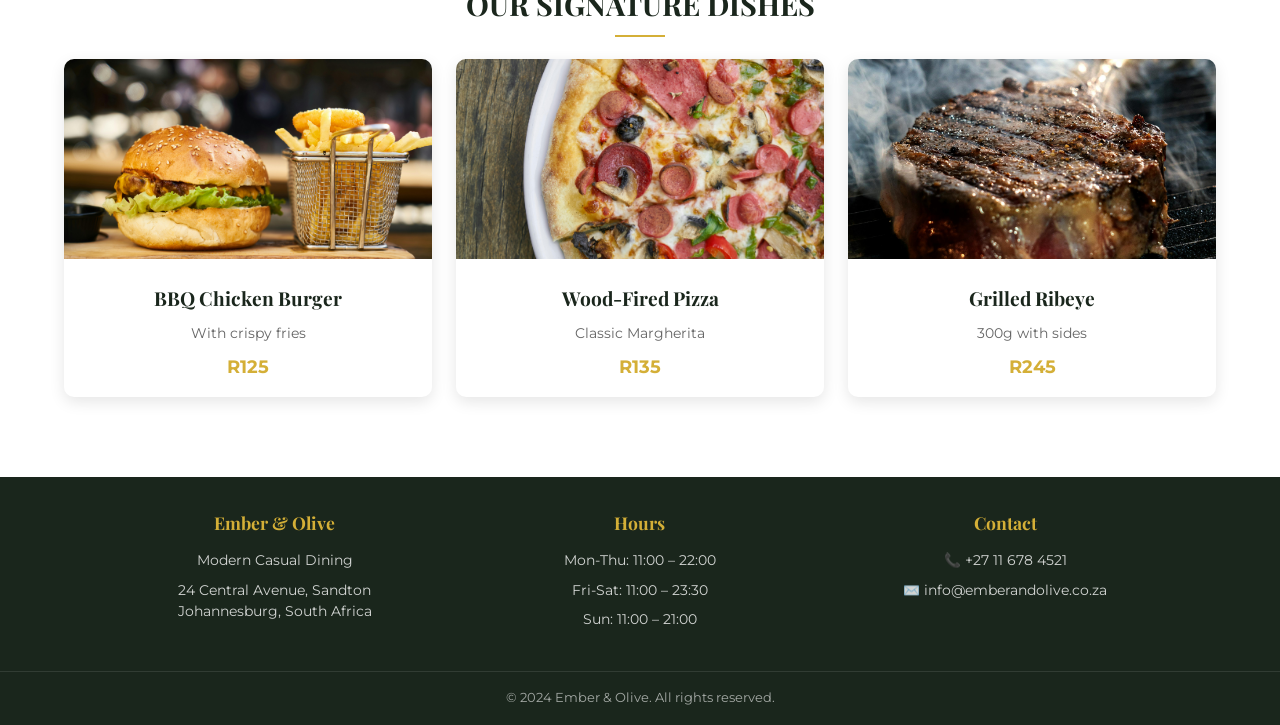
==== commit 84d6853e: "mobile and nav update" ====
--- a/index.html
+++ b/index.html
@@ -2,37 +2,26 @@
 <html lang="en">
 <head>
     <meta charset="UTF-8">
-    <meta name="viewport" content="width=device-width, initial-scale=1.0">
+    <meta name="viewport" content="width=device-width, initial-scale=1.0, user-scalable=yes">
     <title>Ember & Olive - Modern Casual Dining</title>
     <link rel="stylesheet" href="css/style.css">
     <link href="https://fonts.googleapis.com/css2?family=Playfair+Display:wght@400;500;600;700;900&family=Montserrat:wght@300;400;500;600;700&family=Great+Vibes&display=swap" rel="stylesheet">
 </head>
 <body>
-    <!-- Top Utility Bar -->
-    <div class="top-bar">
-        <div class="location">
-            <span class="icon">📍</span> 24 Central Avenue, Sandton, Johannesburg, South Africa
-        </div>
-        <div class="contact-info">
-            <span class="icon">📞</span> +27 11 111 1111
-            <span class="icon email-icon">✉️</span> info@emberandolive.co.za
-        </div>
-        <div class="social-icons">
-            <a href="#" aria-label="Facebook">📘</a>
-            <a href="#" aria-label="Twitter">🐦</a>
-            <a href="#" aria-label="Instagram">📷</a>
-        </div>
-    </div>
-
-    <!-- Main Navigation -->
+    <!-- Main Navigation with Hamburger Menu -->
     <nav class="main-nav">
         <div class="logo">E&O</div>
-        <ul class="nav-links">
+        <div class="hamburger" id="hamburger">
+            <span></span>
+            <span></span>
+            <span></span>
+        </div>
+        <ul class="nav-links" id="nav-links">
             <li><a href="index.html">HOME</a></li>
-            <li><a href="About.html">ABOUT</a></li>
-            <li><a href="Menu.html">MENUS ⌄</a></li>
+            <li><a href="about.html">ABOUT</a></li>
+            <li><a href="menu.html">MENUS ⌄</a></li>
             <li><a href="#">SHOP</a></li>
-            <li><a href="Contact.html">CONTACT ⌄</a></li>
+            <li><a href="contact.html">CONTACT ⌄</a></li>
         </ul>
     </nav>
 
@@ -70,11 +59,16 @@
         </div>
     </section>
 
-    <!-- Weekly Specials Section (Bottom Banner Style) -->
+    <!-- Weekly Specials Section -->
     <section class="specials-banner">
         <div class="banner-content">
             <span class="banner-text">WEEKLY SPECIALS</span>
             <span class="badge">NEW</span>
+        </div>
+        <div class="specials-list">
+            <span class="special-item">Tuesday - Burger Night: R99</span>
+            <span class="special-item">Thursday - Pizza Night: R95</span>
+            <span class="special-item">Sunday - Family Lunch: R150</span>
         </div>
     </section>
 
@@ -118,7 +112,7 @@
             </div>
             <div class="footer-section">
                 <h3>Contact</h3>
-                <p>📞 +27 11 111 1111</p>
+                <p>📞 +27 11 678 4521</p>
                 <p>✉️ info@emberandolive.co.za</p>
             </div>
         </div>
@@ -126,5 +120,24 @@
             <p>&copy; 2024 Ember & Olive. All rights reserved.</p>
         </div>
     </footer>
+
+    <script>
+        // Hamburger Menu Toggle
+        const hamburger = document.getElementById('hamburger');
+        const navLinks = document.getElementById('nav-links');
+
+        hamburger.addEventListener('click', () => {
+            hamburger.classList.toggle('active');
+            navLinks.classList.toggle('active');
+        });
+
+        // Close menu when clicking a link
+        document.querySelectorAll('.nav-links a').forEach(link => {
+            link.addEventListener('click', () => {
+                hamburger.classList.remove('active');
+                navLinks.classList.remove('active');
+            });
+        });
+    </script>
 </body>
-</html>
+</html>
--- a/css/style.css
+++ b/css/style.css
@@ -81,27 +81,6 @@
     }
 }
 
-@keyframes float {
-    0% {
-        transform: translateY(0px);
-    }
-    50% {
-        transform: translateY(-10px);
-    }
-    100% {
-        transform: translateY(0px);
-    }
-}
-
-@keyframes shimmer {
-    0% {
-        background-position: -200% 0;
-    }
-    100% {
-        background-position: 200% 0;
-    }
-}
-
 @keyframes rotateIn {
     from {
         opacity: 0;
@@ -110,6 +89,15 @@
     to {
         opacity: 1;
         transform: rotate(0) scale(1);
+    }
+}
+
+@keyframes slideIn {
+    from {
+        transform: translateX(-100%);
+    }
+    to {
+        transform: translateX(0);
     }
 }
 
@@ -190,82 +178,26 @@
     animation-delay: 0.4s;
 }
 
-/* ===== TOP UTILITY BAR ===== */
-.top-bar {
-    background-color: #1a261c;
-    color: rgba(255, 255, 255, 0.8);
-    font-size: 12px;
-    font-family: 'Montserrat', sans-serif;
-    padding: 10px 5%;
-    display: flex;
-    justify-content: space-between;
-    align-items: center;
-    border-bottom: 1px solid rgba(255, 255, 255, 0.1);
-    flex-wrap: wrap;
-    gap: 10px;
-}
-
-.top-bar .icon {
-    margin-right: 5px;
-    transition: transform 0.3s ease;
-    display: inline-block;
-}
-
-.top-bar .icon:hover {
-    transform: scale(1.1);
-}
-
-.contact-info {
-    display: flex;
-    gap: 15px;
-    flex-wrap: wrap;
-}
-
-.contact-info .icon {
-    margin-left: 0;
-}
-
-.social-icons {
-    display: flex;
-    gap: 15px;
-}
-
-.social-icons a {
-    color: rgba(255, 255, 255, 0.8);
-    text-decoration: none;
-    transition: all 0.3s ease;
-    display: inline-block;
-}
-
-.social-icons a:hover {
-    color: #d4af37;
-    transform: translateY(-2px);
-}
-
-/* ===== MAIN NAVIGATION ===== */
+/* ===== MAIN NAVIGATION WITH HAMBURGER MENU ===== */
 .main-nav {
     background-color: #1a261c;
     padding: 1rem 5%;
     display: flex;
     justify-content: space-between;
     align-items: center;
-    flex-wrap: wrap;
-    gap: 1rem;
-    position: relative;
     position: sticky;
     top: 0;
     z-index: 1000;
-    animation: slideInFromBottom 0.6s ease;
 }
 
 .logo {
     font-family: 'Great Vibes', cursive;
-    font-size: 2.5rem;
+    font-size: 2rem;
     color: #fff;
     font-weight: normal;
-    flex: 0 0 auto;
     transition: all 0.3s ease;
     cursor: pointer;
+    z-index: 1001;
 }
 
 .logo:hover {
@@ -273,15 +205,43 @@
     color: #d4af37;
 }
 
+/* Hamburger Menu Button */
+.hamburger {
+    display: none;
+    flex-direction: column;
+    cursor: pointer;
+    z-index: 1001;
+}
+
+.hamburger span {
+    width: 25px;
+    height: 3px;
+    background-color: #fff;
+    margin: 3px 0;
+    transition: all 0.3s ease;
+    border-radius: 2px;
+}
+
+.hamburger.active span:nth-child(1) {
+    transform: rotate(45deg) translate(5px, 5px);
+}
+
+.hamburger.active span:nth-child(2) {
+    opacity: 0;
+}
+
+.hamburger.active span:nth-child(3) {
+    transform: rotate(-45deg) translate(7px, -6px);
+}
+
+/* Navigation Links */
 .nav-links {
     list-style: none;
     display: flex;
     gap: 2rem;
-    flex-wrap: wrap;
     margin: 0;
     padding: 0;
-    flex: 1;
-    justify-content: center;
+    transition: all 0.3s ease;
 }
 
 .nav-links li {
@@ -371,31 +331,32 @@
 
 .hero-content h1 {
     font-family: 'Playfair Display', serif;
-    font-size: 4rem;
+    font-size: 3rem;
     font-weight: 700;
     color: #fff;
     margin-bottom: 1.5rem;
     text-transform: uppercase;
     letter-spacing: 2px;
     animation: fadeInUp 0.8s ease;
+    padding: 0 1rem;
 }
 
 .hero-divider {
     display: inline-flex;
     align-items: center;
-    gap: 1.5rem;
+    gap: 1rem;
     animation: fadeInUp 1s ease;
 }
 
 .hero-divider .line {
-    width: 80px;
+    width: 50px;
     height: 1px;
     background-color: #fff;
 }
 
 .hero-divider .divider-text {
     color: #fff;
-    font-size: 12px;
+    font-size: 10px;
     letter-spacing: 2px;
     text-transform: uppercase;
     font-family: 'Montserrat', sans-serif;
@@ -418,18 +379,18 @@
 
 .left-column {
     background: #fff;
-    padding: 80px 5% 80px 10%;
+    padding: 60px 5%;
     display: flex;
     align-items: center;
 }
 
 .left-content {
-    max-width: 500px;
+    max-width: 100%;
 }
 
 .eyebrow {
     color: #d4af37;
-    font-size: 12px;
+    font-size: 11px;
     font-weight: bold;
     letter-spacing: 1px;
     text-transform: uppercase;
@@ -444,11 +405,11 @@
 
 .heading-come {
     font-family: 'Playfair Display', serif;
-    font-size: 3.5rem;
+    font-size: 2.5rem;
     font-weight: 700;
     color: #1a261c;
     text-transform: uppercase;
-    line-height: 1.1;
+    line-height: 1.2;
     display: inline-block;
     position: relative;
     animation: fadeInLeft 0.7s ease;
@@ -456,36 +417,37 @@
 
 .cursive-us {
     font-family: 'Great Vibes', cursive;
-    font-size: 5rem;
+    font-size: 3.5rem;
     color: #d4af37;
     position: absolute;
-    top: -20px;
-    right: -60px;
+    top: -15px;
+    right: -40px;
     transform: rotate(5deg);
     animation: rotateIn 0.8s ease;
 }
 
 .subheading {
     font-family: 'Playfair Display', serif;
-    font-size: 2rem;
+    font-size: 1.5rem;
     font-weight: 500;
     color: #1a261c;
     text-transform: uppercase;
-    margin-bottom: 1.5rem;
+    margin-bottom: 1rem;
     animation: fadeInLeft 0.8s ease;
 }
 
 .description {
     color: #555;
     line-height: 1.6;
-    margin-bottom: 2rem;
+    margin-bottom: 1.5rem;
+    font-size: 0.95rem;
     animation: fadeInLeft 0.9s ease;
 }
 
 .concept-link {
     color: #1a261c;
     text-decoration: none;
-    font-size: 12px;
+    font-size: 11px;
     font-weight: bold;
     text-transform: uppercase;
     letter-spacing: 1px;
@@ -508,7 +470,8 @@
     display: flex;
     align-items: center;
     justify-content: center;
-    overflow: hidden;
+    padding: 2rem;
+    min-height: 400px;
 }
 
 .image-stack {
@@ -518,31 +481,29 @@
     display: flex;
     align-items: center;
     justify-content: center;
+    flex-wrap: wrap;
+    gap: 1rem;
 }
 
 .stack-image {
-    position: absolute;
+    position: relative;
     border-radius: 10px;
     box-shadow: 0 10px 30px rgba(0,0,0,0.15);
     transition: all 0.5s cubic-bezier(0.4, 0, 0.2, 1);
     cursor: pointer;
+    width: 200px;
+    height: auto;
 }
 
 .image-1 {
-    width: 280px;
-    height: 380px;
-    object-fit: cover;
-    left: 10%;
-    bottom: 20%;
+    width: 220px;
+    height: auto;
     z-index: 1;
 }
 
 .image-2 {
-    width: 250px;
-    height: 280px;
-    object-fit: cover;
-    right: 15%;
-    top: 15%;
+    width: 200px;
+    height: auto;
     z-index: 2;
 }
 
@@ -553,19 +514,14 @@
     z-index: 10;
 }
 
-.image-1:hover ~ .image-2,
-.image-2:hover {
-    transform: scale(1.02);
-}
-
 /* ===== SPECIALS BANNER ===== */
 .specials-banner {
     background: linear-gradient(rgba(0,0,0,0.6), rgba(0,0,0,0.6)), url('images/Drink with fruits around it.jpg');
     background-size: cover;
     background-position: center;
-    padding: 4rem 2rem;
+    padding: 3rem 1rem;
     text-align: center;
-    margin: 3rem 0;
+    margin: 2rem 0;
     transition: all 0.3s ease;
 }
 
@@ -577,14 +533,14 @@
 .banner-content {
     display: inline-flex;
     align-items: center;
-    gap: 1.5rem;
+    gap: 1rem;
     flex-wrap: wrap;
     justify-content: center;
 }
 
 .banner-text {
     color: #fff;
-    font-size: 2rem;
+    font-size: 1.5rem;
     font-weight: bold;
     text-transform: uppercase;
     font-family: 'Playfair Display', serif;
@@ -610,9 +566,9 @@
 .badge {
     background-color: #ff5722;
     color: #fff;
-    padding: 5px 15px;
+    padding: 4px 12px;
     border-radius: 3px;
-    font-size: 12px;
+    font-size: 10px;
     font-weight: bold;
     text-transform: uppercase;
     animation: pulse 1.5s infinite;
@@ -621,13 +577,14 @@
 
 .specials-list {
     display: flex;
-    gap: 2rem;
+    gap: 1rem;
     flex-wrap: wrap;
+    justify-content: center;
 }
 
 .special-item {
     color: #fff;
-    font-size: 1rem;
+    font-size: 0.85rem;
     transition: transform 0.3s ease;
     display: inline-block;
 }
@@ -639,16 +596,16 @@
 
 /* ===== FEATURED MENU ===== */
 .featured-menu {
-    padding: 4rem 5%;
+    padding: 3rem 5%;
     text-align: center;
     background-color: #fff;
 }
 
 .featured-menu h2 {
     font-family: 'Playfair Display', serif;
-    font-size: 2.5rem;
+    font-size: 1.8rem;
     color: #1a261c;
-    margin-bottom: 3rem;
+    margin-bottom: 2rem;
     position: relative;
     display: inline-block;
 }
@@ -659,20 +616,20 @@
     bottom: -10px;
     left: 50%;
     transform: translateX(-50%);
-    width: 60px;
+    width: 50px;
     height: 2px;
     background-color: #d4af37;
     transition: width 0.3s ease;
 }
 
 .featured-menu h2:hover::after {
-    width: 100px;
+    width: 80px;
 }
 
 .featured-grid {
     display: grid;
-    grid-template-columns: repeat(auto-fit, minmax(300px, 1fr));
-    gap: 2rem;
+    grid-template-columns: repeat(auto-fit, minmax(280px, 1fr));
+    gap: 1.5rem;
     max-width: 1200px;
     margin: 0 auto;
 }
@@ -687,13 +644,13 @@
 }
 
 .featured-card:hover {
-    transform: translateY(-10px);
-    box-shadow: 0 15px 40px rgba(0,0,0,0.15);
+    transform: translateY(-5px);
+    box-shadow: 0 10px 30px rgba(0,0,0,0.15);
 }
 
 .featured-card img {
     width: 100%;
-    height: 250px;
+    height: 200px;
     object-fit: cover;
     transition: transform 0.5s ease;
 }
@@ -704,7 +661,7 @@
 
 .featured-card h3 {
     font-family: 'Playfair Display', serif;
-    font-size: 1.3rem;
+    font-size: 1.2rem;
     color: #1a261c;
     margin: 1rem 0 0.5rem;
     transition: color 0.3s ease;
@@ -717,12 +674,13 @@
 .featured-card p {
     color: #666;
     margin-bottom: 0.5rem;
+    font-size: 0.9rem;
 }
 
 .featured-card .price {
     display: inline-block;
     color: #d4af37;
-    font-size: 1.2rem;
+    font-size: 1.1rem;
     font-weight: bold;
     margin-bottom: 1rem;
     transition: transform 0.3s ease;
@@ -735,9 +693,9 @@
 /* ===== INFO CARDS ===== */
 .info-cards {
     display: grid;
-    grid-template-columns: repeat(auto-fit, minmax(300px, 1fr));
-    gap: 2rem;
-    padding: 4rem 5%;
+    grid-template-columns: repeat(auto-fit, minmax(280px, 1fr));
+    gap: 1.5rem;
+    padding: 3rem 5%;
     background: #f9f9f9;
     max-width: 1200px;
     margin: 0 auto;
@@ -745,7 +703,7 @@
 
 .card {
     background: #fff;
-    padding: 2rem;
+    padding: 1.5rem;
     border-radius: 10px;
     text-align: center;
     box-shadow: 0 5px 15px rgba(0,0,0,0.05);
@@ -759,6 +717,7 @@
 
 .card h3 {
     font-family: 'Playfair Display', serif;
+    font-size: 1.2rem;
     color: #1a261c;
     margin-bottom: 1rem;
     transition: color 0.3s ease;
@@ -771,19 +730,20 @@
 .card p {
     color: #666;
     line-height: 1.6;
+    font-size: 0.9rem;
 }
 
 /* ===== REVIEWS BANNER ===== */
 .reviews-banner {
     background: #1a261c;
-    padding: 3rem;
+    padding: 2rem 1rem;
     text-align: center;
 }
 
 .reviews-banner .banner-text {
     color: #fff;
-    font-size: 1.5rem;
-    margin-bottom: 2rem;
+    font-size: 1.3rem;
+    margin-bottom: 1.5rem;
     display: block;
     position: relative;
     display: inline-block;
@@ -806,15 +766,15 @@
 
 .reviews {
     display: grid;
-    grid-template-columns: repeat(auto-fit, minmax(250px, 1fr));
-    gap: 2rem;
+    grid-template-columns: repeat(auto-fit, minmax(280px, 1fr));
+    gap: 1.5rem;
     max-width: 800px;
     margin: 0 auto;
 }
 
 .review {
     background: rgba(255,255,255,0.1);
-    padding: 1.5rem;
+    padding: 1.2rem;
     border-radius: 10px;
     transition: all 0.3s ease;
 }
@@ -827,29 +787,31 @@
 .review .stars {
     color: #ffc107;
     margin-bottom: 0.5rem;
+    font-size: 0.9rem;
 }
 
 .review p {
     color: #fff;
     font-style: italic;
+    font-size: 0.9rem;
 }
 
 /* ===== MENU PAGE ===== */
 .menu-sections {
     max-width: 1200px;
     margin: 0 auto;
-    padding: 4rem 5%;
+    padding: 2rem 5%;
 }
 
 .menu-category {
-    margin-bottom: 4rem;
+    margin-bottom: 3rem;
 }
 
 .menu-category h2 {
     font-family: 'Playfair Display', serif;
-    font-size: 2rem;
+    font-size: 1.5rem;
     color: #1a261c;
-    margin-bottom: 2rem;
+    margin-bottom: 1.5rem;
     text-align: center;
     position: relative;
 }
@@ -857,33 +819,33 @@
 .menu-category h2::after {
     content: '';
     position: absolute;
-    bottom: -10px;
+    bottom: -8px;
     left: 50%;
     transform: translateX(-50%);
-    width: 50px;
+    width: 40px;
     height: 2px;
     background-color: #d4af37;
     transition: width 0.3s ease;
 }
 
 .menu-category:hover h2::after {
-    width: 100px;
+    width: 70px;
 }
 
 .menu-items-grid {
     display: grid;
     grid-template-columns: repeat(auto-fit, minmax(280px, 1fr));
-    gap: 1rem;
+    gap: 0.5rem;
 }
 
 .menu-item-card {
-    padding: 1rem;
+    padding: 0.8rem;
     border-bottom: 1px solid #eee;
     transition: all 0.3s ease;
 }
 
 .menu-item-card:hover {
-    transform: translateX(10px);
+    transform: translateX(5px);
     border-bottom-color: #d4af37;
 }
 
@@ -897,7 +859,7 @@
 
 .item-info h3 {
     font-family: 'Montserrat', sans-serif;
-    font-size: 1rem;
+    font-size: 0.95rem;
     color: #333;
     font-weight: 500;
     transition: color 0.3s ease;
@@ -910,6 +872,7 @@
 .item-info .price {
     color: #d4af37;
     font-weight: bold;
+    font-size: 0.95rem;
     transition: transform 0.3s ease;
 }
 
@@ -919,42 +882,38 @@
 
 .menu-with-image {
     display: grid;
-    grid-template-columns: 2fr 1fr;
-    gap: 2rem;
+    grid-template-columns: 1fr;
+    gap: 1.5rem;
     align-items: start;
-}
-
-.menu-with-image.reverse {
-    grid-template-columns: 1fr 2fr;
 }
 
 .category-image img {
     width: 100%;
     border-radius: 10px;
     object-fit: cover;
-    height: 300px;
+    height: 200px;
     transition: all 0.5s cubic-bezier(0.4, 0, 0.2, 1);
     cursor: pointer;
 }
 
 .category-image img:hover {
-    transform: scale(1.03);
+    transform: scale(1.02);
     box-shadow: 0 10px 30px rgba(0,0,0,0.2);
 }
 
 /* ===== CONTACT PAGE ===== */
 .contact-cards {
     display: grid;
-    grid-template-columns: repeat(auto-fit, minmax(250px, 1fr));
-    gap: 2rem;
-    padding: 4rem 5%;
+    grid-template-columns: repeat(auto-fit, minmax(280px, 1fr));
+    gap: 1.5rem;
+    padding: 3rem 5%;
     max-width: 1200px;
     margin: 0 auto;
 }
 
 .contact-card {
     text-align: center;
-    padding: 2rem;
+    padding: 1.5rem;
     background: #fff;
     border-radius: 10px;
     box-shadow: 0 5px 15px rgba(0,0,0,0.05);
@@ -962,13 +921,13 @@
 }
 
 .contact-card:hover {
-    transform: translateY(-8px);
-    box-shadow: 0 15px 40px rgba(0,0,0,0.1);
+    transform: translateY(-5px);
+    box-shadow: 0 10px 30px rgba(0,0,0,0.1);
 }
 
 .contact-icon {
-    font-size: 2.5rem;
-    margin-bottom: 1rem;
+    font-size: 2rem;
+    margin-bottom: 0.8rem;
     transition: transform 0.3s ease;
     display: inline-block;
 }
@@ -979,8 +938,9 @@
 
 .contact-card h3 {
     font-family: 'Playfair Display', serif;
+    font-size: 1.2rem;
     color: #1a261c;
-    margin-bottom: 1rem;
+    margin-bottom: 0.8rem;
     transition: color 0.3s ease;
 }
 
@@ -991,6 +951,7 @@
 .contact-card p {
     color: #666;
     margin-bottom: 0.5rem;
+    font-size: 0.9rem;
 }
 
 .contact-card a {
@@ -1006,7 +967,7 @@
 }
 
 .contact-card .small {
-    font-size: 0.85rem;
+    font-size: 0.8rem;
     color: #888;
     margin-top: 0.5rem;
 }
@@ -1014,12 +975,12 @@
 .contact-info-section {
     max-width: 1200px;
     margin: 0 auto;
-    padding: 2rem 5%;
+    padding: 1rem 5% 2rem;
 }
 
 .map-container {
     background: #f9f9f9;
-    padding: 2rem;
+    padding: 1.5rem;
     border-radius: 10px;
     text-align: center;
     transition: all 0.3s ease;
@@ -1032,7 +993,7 @@
 
 .map-container h3 {
     font-family: 'Playfair Display', serif;
-    font-size: 1.5rem;
+    font-size: 1.3rem;
     color: #1a261c;
     margin-bottom: 1rem;
 }
@@ -1044,7 +1005,7 @@
 
 .map-drink-image {
     width: 100%;
-    max-width: 400px;
+    max-width: 300px;
     border-radius: 10px;
     margin-top: 1rem;
     transition: all 0.5s ease;
@@ -1060,42 +1021,42 @@
 .faq-section {
     max-width: 800px;
     margin: 0 auto;
-    padding: 4rem 5%;
+    padding: 2rem 5% 3rem;
 }
 
 .faq-section h2 {
     font-family: 'Playfair Display', serif;
-    font-size: 2rem;
+    font-size: 1.5rem;
     color: #1a261c;
     text-align: center;
-    margin-bottom: 2rem;
+    margin-bottom: 1.5rem;
     position: relative;
 }
 
 .faq-section h2::after {
     content: '';
     position: absolute;
-    bottom: -10px;
+    bottom: -8px;
     left: 50%;
     transform: translateX(-50%);
-    width: 50px;
+    width: 40px;
     height: 2px;
     background-color: #d4af37;
     transition: width 0.3s ease;
 }
 
 .faq-section h2:hover::after {
-    width: 100px;
+    width: 70px;
 }
 
 .faq-grid {
-    margin-top: 2rem;
+    margin-top: 1.5rem;
 }
 
 .faq-grid details {
-    margin-bottom: 1rem;
+    margin-bottom: 0.8rem;
     border-bottom: 1px solid #eee;
-    padding-bottom: 1rem;
+    padding-bottom: 0.8rem;
     transition: all 0.3s ease;
 }
 
@@ -1107,7 +1068,7 @@
     font-weight: bold;
     color: #1a261c;
     cursor: pointer;
-    font-size: 1.1rem;
+    font-size: 0.95rem;
     padding: 0.5rem 0;
     transition: all 0.3s ease;
 }
@@ -1122,6 +1083,7 @@
     padding-left: 1rem;
     color: #666;
     line-height: 1.6;
+    font-size: 0.9rem;
     animation: fadeInUp 0.5s ease;
 }
 
@@ -1133,31 +1095,32 @@
 footer {
     background-color: #1a261c;
     color: #fff;
-    margin-top: 3rem;
+    margin-top: 2rem;
 }
 
 .footer-content {
     max-width: 1200px;
     margin: 0 auto;
-    padding: 3rem 5%;
+    padding: 2rem 5%;
     display: grid;
     grid-template-columns: repeat(auto-fit, minmax(250px, 1fr));
-    gap: 2rem;
+    gap: 1.5rem;
 }
 
 .footer-section {
     transition: transform 0.3s ease;
+    text-align: center;
 }
 
 .footer-section:hover {
-    transform: translateY(-5px);
+    transform: translateY(-3px);
 }
 
 .footer-section h3 {
     font-family: 'Playfair Display', serif;
     color: #d4af37;
-    margin-bottom: 1rem;
-    font-size: 1.2rem;
+    margin-bottom: 0.8rem;
+    font-size: 1.1rem;
     transition: all 0.3s ease;
 }
 
@@ -1169,6 +1132,7 @@
     color: rgba(255,255,255,0.8);
     line-height: 1.6;
     margin-bottom: 0.5rem;
+    font-size: 0.85rem;
     transition: transform 0.3s ease;
 }
 
@@ -1179,40 +1143,61 @@
 
 .footer-bottom {
     text-align: center;
-    padding: 1.5rem;
+    padding: 1rem;
     border-top: 1px solid rgba(255,255,255,0.1);
 }
 
 .footer-bottom p {
     color: rgba(255,255,255,0.6);
-    font-size: 0.9rem;
-}
-
-/* ===== SCROLL REVEAL TRIGGER ===== */
-.split-section,
-.featured-card,
-.menu-category,
-.contact-card,
-.card,
-.specials-banner,
-.reviews-banner,
-.faq-section {
-    opacity: 0;
-    animation: fadeInUp 0.8s ease forwards;
-}
-
-/* Make sure elements become visible when scrolled into view */
-.js-scroll {
-    opacity: 0;
-    transition: opacity 0.5s ease;
-}
-
-.js-scroll.scrolled {
-    opacity: 1;
+    font-size: 0.8rem;
 }
 
 /* ===== RESPONSIVE DESIGN ===== */
-@media (max-width: 968px) {
+@media (max-width: 768px) {
+    /* Hamburger Menu Styles */
+    .hamburger {
+        display: flex;
+    }
+    
+    .nav-links {
+        position: fixed;
+        top: 0;
+        left: -100%;
+        width: 70%;
+        height: 100vh;
+        background-color: #1a261c;
+        flex-direction: column;
+        justify-content: center;
+        align-items: center;
+        gap: 2rem;
+        transition: left 0.3s ease;
+        z-index: 1000;
+        box-shadow: 2px 0 10px rgba(0,0,0,0.2);
+    }
+    
+    .nav-links.active {
+        left: 0;
+    }
+    
+    .nav-links li a {
+        font-size: 14px;
+        padding: 0.5rem;
+    }
+    
+    /* Hero Section */
+    .hero-content h1 {
+        font-size: 1.8rem;
+    }
+    
+    .hero-divider .line {
+        width: 30px;
+    }
+    
+    .hero-divider .divider-text {
+        font-size: 9px;
+    }
+    
+    /* Split Section */
     .split-section {
         grid-template-columns: 1fr;
     }
@@ -1222,7 +1207,7 @@
     }
     
     .left-column {
-        padding: 3rem 5%;
+        padding: 2rem 1.5rem;
         text-align: center;
     }
     
@@ -1230,97 +1215,75 @@
         max-width: 100%;
     }
     
-    .image-stack {
-        height: 500px;
-        position: relative;
-        display: flex;
-        justify-content: center;
-        align-items: center;
-        gap: 1rem;
-        flex-wrap: wrap;
-        padding: 2rem;
-    }
-    
-    .image-1, .image-2 {
-        position: relative;
-        width: 250px;
-        height: auto;
-        margin: 0 auto;
-    }
-    
-    .image-1 {
-        left: 0;
-        bottom: 0;
-    }
-    
-    .image-2 {
-        right: 0;
-        top: 0;
-    }
-    
-    .menu-with-image {
-        grid-template-columns: 1fr;
-    }
-    
-    .menu-with-image.reverse {
-        grid-template-columns: 1fr;
-    }
-    
-    .top-bar {
-        flex-direction: column;
-        gap: 0.5rem;
-        text-align: center;
-    }
-    
-    .contact-info {
-        justify-content: center;
-    }
-    
-    .main-nav {
-        flex-direction: column;
-        text-align: center;
-    }
-    
-    .nav-links {
-        justify-content: center;
-    }
-    
-    .hero-content h1 {
-        font-size: 2rem;
-        padding: 0 1rem;
-    }
-    
-    .hero-divider .line {
-        width: 40px;
+    .heading-come {
+        font-size: 1.8rem;
+        display: block;
     }
     
     .cursive-us {
         position: static;
         display: block;
-        font-size: 3rem;
+        font-size: 2.5rem;
         text-align: center;
         transform: none;
         margin-top: 0.5rem;
     }
     
-    .main-heading-container {
+    .subheading {
+        font-size: 1.2rem;
         text-align: center;
     }
     
-    .heading-come {
-        font-size: 2rem;
-        display: block;
-    }
-    
-    .subheading {
-        font-size: 1.5rem;
+    .description {
+        font-size: 0.9rem;
         text-align: center;
     }
-}
-
-@media (max-width: 768px) {
-    .featured-grid {
-        grid-template-columns: 1fr;
+    
+    .eyebrow {
+        text-align: center;
+    }
+    
+    .concept-link {
+        display: inline-block;
+        margin-top: 0.5rem;
+    }
+    
+    /* Right Column Images */
+    .right-column {
+        padding: 2rem 1rem;
+        min-height: auto;
+    }
+    
+    .image-stack {
+        flex-direction: column;
+        gap: 1rem;
+    }
+    
+    .stack-image {
+        width: 100%;
+        max-width: 280px;
+        height: auto;
+        position: relative;
+    }
+    
+    .image-1, .image-2 {
+        position: relative;
+        left: 0;
+        right: 0;
+        top: 0;
+        bottom: 0;
+        width: 100%;
+        max-width: 280px;
+    }
+    
+    /* Specials Banner */
+    .specials-banner {
+        padding: 2rem 1rem;
+        margin: 1.5rem 0;
+    }
+    
+    .banner-text {
+        font-size: 1.2rem;
     }
     
     .specials-list {
@@ -1329,33 +1292,42 @@
         align-items: center;
     }
     
-    .banner-text {
+    .special-item {
+        font-size: 0.8rem;
+    }
+    
+    /* Featured Menu */
+    .featured-menu {
+        padding: 2rem 1rem;
+    }
+    
+    .featured-menu h2 {
         font-size: 1.5rem;
     }
     
-    .banner-content {
-        flex-direction: column;
-    }
-    
-    .reviews {
+    .featured-card img {
+        height: 180px;
+    }
+    
+    .featured-card h3 {
+        font-size: 1.1rem;
+    }
+    
+    /* Menu Page */
+    .menu-sections {
+        padding: 1.5rem;
+    }
+    
+    .menu-category h2 {
+        font-size: 1.3rem;
+    }
+    
+    .menu-with-image {
         grid-template-columns: 1fr;
     }
     
-    .info-cards {
-        grid-template-columns: 1fr;
-    }
-    
-    .contact-cards {
-        grid-template-columns: 1fr;
-    }
-    
-    .footer-content {
-        grid-template-columns: 1fr;
-        text-align: center;
-    }
-    
-    .menu-items-grid {
-        grid-template-columns: 1fr;
+    .category-image img {
+        height: 180px;
     }
     
     .item-info {
@@ -1364,22 +1336,98 @@
         text-align: center;
     }
     
-    .category-image img {
-        height: 200px;
+    /* Contact Page */
+    .contact-cards {
+        padding: 2rem 1rem;
+        gap: 1rem;
+    }
+    
+    .contact-card {
+        padding: 1.2rem;
+    }
+    
+    .contact-icon {
+        font-size: 1.8rem;
+    }
+    
+    .contact-card h3 {
+        font-size: 1.1rem;
+    }
+    
+    .map-container {
+        padding: 1rem;
+    }
+    
+    .map-drink-image {
+        max-width: 250px;
+    }
+    
+    /* Info Cards */
+    .info-cards {
+        padding: 2rem 1rem;
+        gap: 1rem;
+    }
+    
+    .card {
+        padding: 1.2rem;
+    }
+    
+    .card h3 {
+        font-size: 1.1rem;
+    }
+    
+    /* Reviews Banner */
+    .reviews-banner {
+        padding: 1.5rem;
+    }
+    
+    .reviews-banner .banner-text {
+        font-size: 1.1rem;
+    }
+    
+    .review {
+        padding: 1rem;
+    }
+    
+    /* FAQ Section */
+    .faq-section {
+        padding: 1.5rem;
+    }
+    
+    .faq-section h2 {
+        font-size: 1.3rem;
+    }
+    
+    .faq-grid summary {
+        font-size: 0.9rem;
+    }
+    
+    /* Footer */
+    .footer-content {
+        padding: 1.5rem;
+        gap: 1rem;
+    }
+    
+    .footer-section h3 {
+        font-size: 1rem;
+    }
+    
+    .footer-section p {
+        font-size: 0.8rem;
     }
 }
 
 @media (max-width: 480px) {
     .hero {
-        height: 60vh;
+        height: 50vh;
     }
     
     .about-hero, .menu-hero, .contact-hero {
-        height: 40vh;
+        height: 35vh;
     }
     
     .hero-content h1 {
-        font-size: 1.5rem;
+        font-size: 1.3rem;
     }
     
     .hero-divider .line {
@@ -1387,11 +1435,7 @@
     }
     
     .hero-divider .divider-text {
-        font-size: 10px;
-    }
-    
-    .eyebrow {
-        font-size: 10px;
+        font-size: 8px;
     }
     
     .heading-come {
@@ -1403,30 +1447,22 @@
     }
     
     .subheading {
+        font-size: 1rem;
+    }
+    
+    .description {
+        font-size: 0.85rem;
+    }
+    
+    .featured-menu h2 {
+        font-size: 1.3rem;
+    }
+    
+    .menu-category h2 {
         font-size: 1.2rem;
     }
     
-    .description {
-        font-size: 0.9rem;
-    }
-    
-    .featured-menu h2 {
-        font-size: 1.8rem;
-    }
-    
-    .menu-category h2 {
-        font-size: 1.5rem;
-    }
-    
-    .contact-card {
-        padding: 1.5rem;
-    }
-    
-    .faq-section h2 {
-        font-size: 1.5rem;
-    }
-    
-    .faq-grid summary {
-        font-size: 1rem;
+    .contact-card p {
+        font-size: 0.85rem;
     }
 }
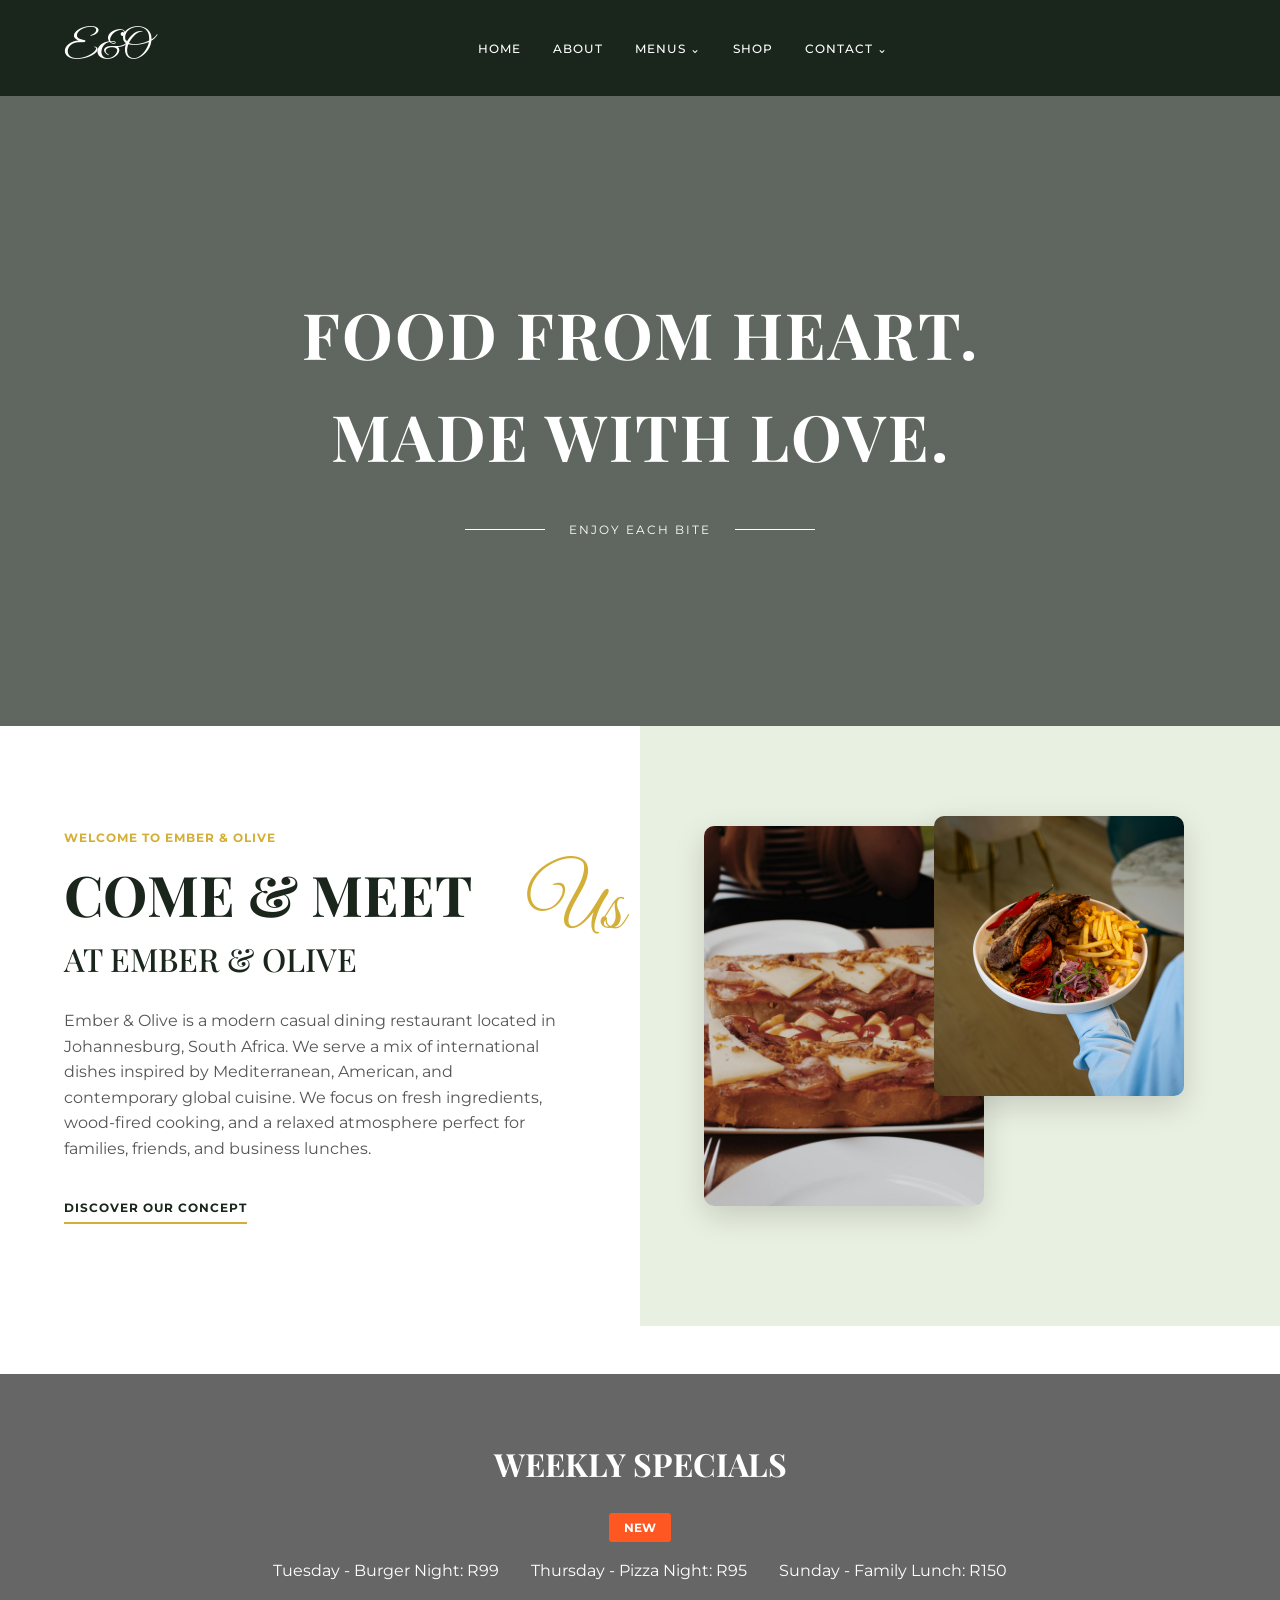
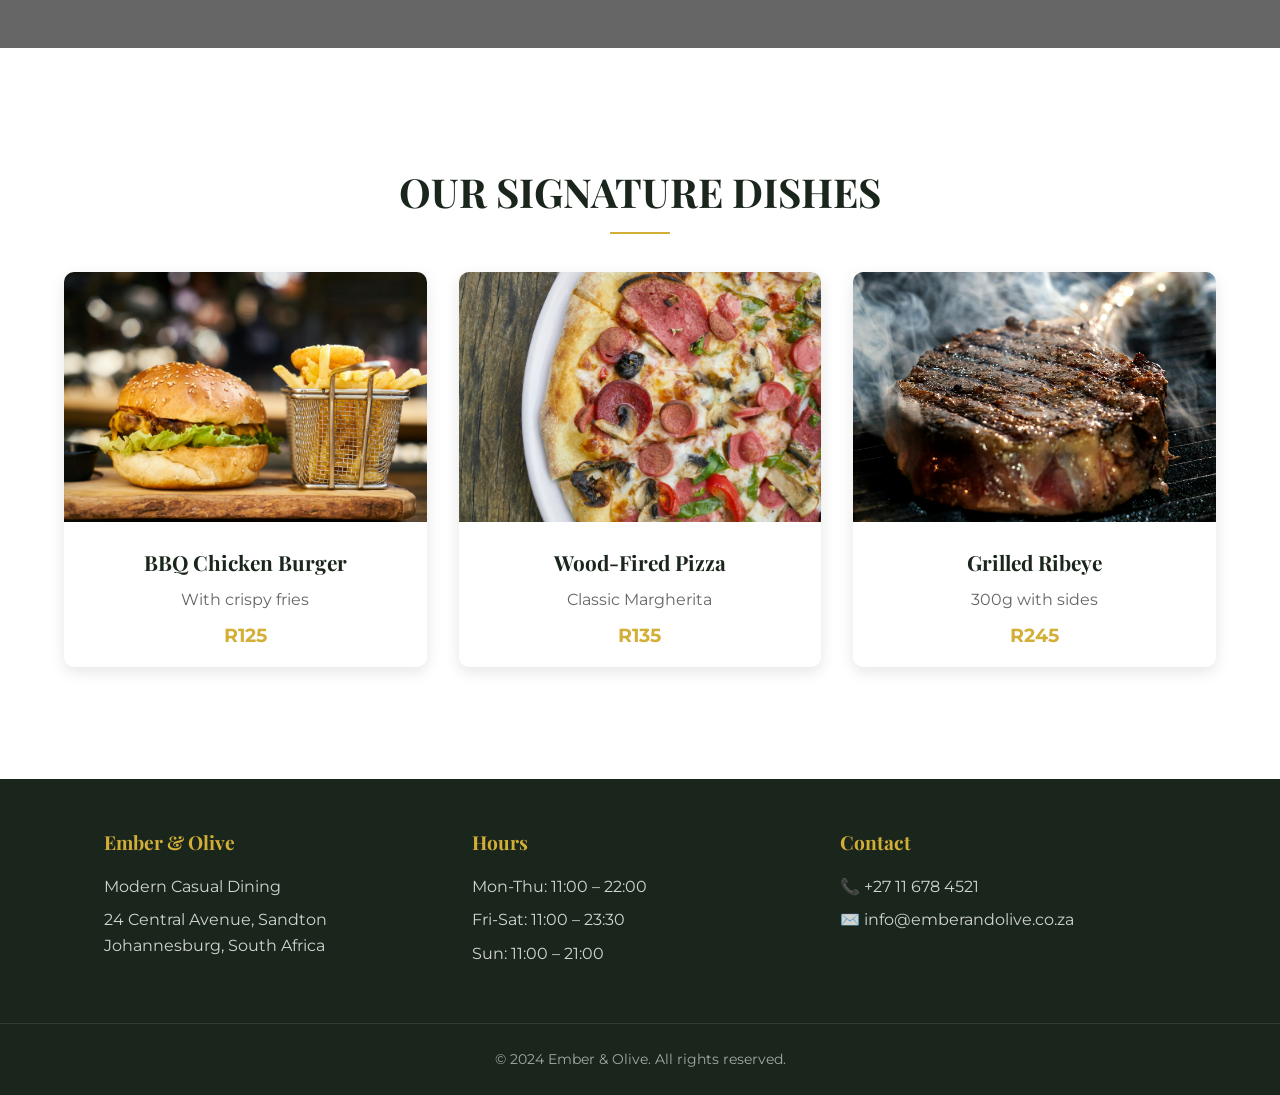
==== commit 643685df: "A few erorrs in the code" ====
--- a/index.html
+++ b/index.html
@@ -18,10 +18,10 @@
         </div>
         <ul class="nav-links" id="nav-links">
             <li><a href="index.html">HOME</a></li>
-            <li><a href="about.html">ABOUT</a></li>
-            <li><a href="menu.html">MENUS ⌄</a></li>
+            <li><a href="About.html">ABOUT</a></li>
+            <li><a href="Menu.html">MENUS ⌄</a></li>
             <li><a href="#">SHOP</a></li>
-            <li><a href="contact.html">CONTACT ⌄</a></li>
+            <li><a href="Contact.html">CONTACT ⌄</a></li>
         </ul>
     </nav>
 
@@ -48,7 +48,7 @@
                 </div>
                 <h3 class="subheading">AT EMBER & OLIVE</h3>
                 <p class="description">Ember & Olive is a modern casual dining restaurant located in Johannesburg, South Africa. We serve a mix of international dishes inspired by Mediterranean, American, and contemporary global cuisine. We focus on fresh ingredients, wood-fired cooking, and a relaxed atmosphere perfect for families, friends, and business lunches.</p>
-                <a href="about.html" class="concept-link">DISCOVER OUR CONCEPT</a>
+                <a href="About.html" class="concept-link">DISCOVER OUR CONCEPT</a>
             </div>
         </div>
         <div class="right-column">
--- a/css/style.css
+++ b/css/style.css
@@ -192,12 +192,12 @@
 
 .logo {
     font-family: 'Great Vibes', cursive;
-    font-size: 2rem;
+    font-size: 2.5rem;
     color: #fff;
     font-weight: normal;
     transition: all 0.3s ease;
     cursor: pointer;
-    z-index: 1001;
+    flex-shrink: 0;
 }
 
 .logo:hover {
@@ -205,7 +205,7 @@
     color: #d4af37;
 }
 
-/* Hamburger Menu Button */
+/* Hamburger Menu Button - Hidden on Desktop */
 .hamburger {
     display: none;
     flex-direction: column;
@@ -234,14 +234,15 @@
     transform: rotate(-45deg) translate(7px, -6px);
 }
 
-/* Navigation Links */
+/* Navigation Links - Centered on Desktop */
 .nav-links {
     list-style: none;
     display: flex;
     gap: 2rem;
     margin: 0;
     padding: 0;
-    transition: all 0.3s ease;
+    flex: 1;
+    justify-content: center;
 }
 
 .nav-links li {
@@ -331,32 +332,31 @@
 
 .hero-content h1 {
     font-family: 'Playfair Display', serif;
-    font-size: 3rem;
+    font-size: 4rem;
     font-weight: 700;
     color: #fff;
     margin-bottom: 1.5rem;
     text-transform: uppercase;
     letter-spacing: 2px;
     animation: fadeInUp 0.8s ease;
-    padding: 0 1rem;
 }
 
 .hero-divider {
     display: inline-flex;
     align-items: center;
-    gap: 1rem;
+    gap: 1.5rem;
     animation: fadeInUp 1s ease;
 }
 
 .hero-divider .line {
-    width: 50px;
+    width: 80px;
     height: 1px;
     background-color: #fff;
 }
 
 .hero-divider .divider-text {
     color: #fff;
-    font-size: 10px;
+    font-size: 12px;
     letter-spacing: 2px;
     text-transform: uppercase;
     font-family: 'Montserrat', sans-serif;
@@ -379,18 +379,18 @@
 
 .left-column {
     background: #fff;
-    padding: 60px 5%;
+    padding: 80px 5% 80px 10%;
     display: flex;
     align-items: center;
 }
 
 .left-content {
-    max-width: 100%;
+    max-width: 500px;
 }
 
 .eyebrow {
     color: #d4af37;
-    font-size: 11px;
+    font-size: 12px;
     font-weight: bold;
     letter-spacing: 1px;
     text-transform: uppercase;
@@ -405,11 +405,11 @@
 
 .heading-come {
     font-family: 'Playfair Display', serif;
-    font-size: 2.5rem;
+    font-size: 3.5rem;
     font-weight: 700;
     color: #1a261c;
     text-transform: uppercase;
-    line-height: 1.2;
+    line-height: 1.1;
     display: inline-block;
     position: relative;
     animation: fadeInLeft 0.7s ease;
@@ -417,37 +417,37 @@
 
 .cursive-us {
     font-family: 'Great Vibes', cursive;
-    font-size: 3.5rem;
+    font-size: 5rem;
     color: #d4af37;
     position: absolute;
-    top: -15px;
-    right: -40px;
+    top: -20px;
+    right: -60px;
     transform: rotate(5deg);
     animation: rotateIn 0.8s ease;
+    white-space: nowrap;
 }
 
 .subheading {
     font-family: 'Playfair Display', serif;
-    font-size: 1.5rem;
+    font-size: 2rem;
     font-weight: 500;
     color: #1a261c;
     text-transform: uppercase;
-    margin-bottom: 1rem;
+    margin-bottom: 1.5rem;
     animation: fadeInLeft 0.8s ease;
 }
 
 .description {
     color: #555;
     line-height: 1.6;
-    margin-bottom: 1.5rem;
-    font-size: 0.95rem;
+    margin-bottom: 2rem;
     animation: fadeInLeft 0.9s ease;
 }
 
 .concept-link {
     color: #1a261c;
     text-decoration: none;
-    font-size: 11px;
+    font-size: 12px;
     font-weight: bold;
     text-transform: uppercase;
     letter-spacing: 1px;
@@ -470,8 +470,7 @@
     display: flex;
     align-items: center;
     justify-content: center;
-    padding: 2rem;
-    min-height: 400px;
+    overflow: hidden;
 }
 
 .image-stack {
@@ -481,29 +480,31 @@
     display: flex;
     align-items: center;
     justify-content: center;
-    flex-wrap: wrap;
-    gap: 1rem;
 }
 
 .stack-image {
-    position: relative;
+    position: absolute;
     border-radius: 10px;
     box-shadow: 0 10px 30px rgba(0,0,0,0.15);
     transition: all 0.5s cubic-bezier(0.4, 0, 0.2, 1);
     cursor: pointer;
-    width: 200px;
-    height: auto;
 }
 
 .image-1 {
-    width: 220px;
-    height: auto;
+    width: 280px;
+    height: 380px;
+    object-fit: cover;
+    left: 10%;
+    bottom: 20%;
     z-index: 1;
 }
 
 .image-2 {
-    width: 200px;
-    height: auto;
+    width: 250px;
+    height: 280px;
+    object-fit: cover;
+    right: 15%;
+    top: 15%;
     z-index: 2;
 }
 
@@ -519,9 +520,9 @@
     background: linear-gradient(rgba(0,0,0,0.6), rgba(0,0,0,0.6)), url('images/Drink with fruits around it.jpg');
     background-size: cover;
     background-position: center;
-    padding: 3rem 1rem;
+    padding: 4rem 2rem;
     text-align: center;
-    margin: 2rem 0;
+    margin: 3rem 0;
     transition: all 0.3s ease;
 }
 
@@ -531,16 +532,16 @@
 }
 
 .banner-content {
-    display: inline-flex;
+    display: flex;
+    flex-direction: column;
     align-items: center;
-    gap: 1rem;
-    flex-wrap: wrap;
+    gap: 1.5rem;
     justify-content: center;
 }
 
 .banner-text {
     color: #fff;
-    font-size: 1.5rem;
+    font-size: 2rem;
     font-weight: bold;
     text-transform: uppercase;
     font-family: 'Playfair Display', serif;
@@ -566,9 +567,9 @@
 .badge {
     background-color: #ff5722;
     color: #fff;
-    padding: 4px 12px;
+    padding: 5px 15px;
     border-radius: 3px;
-    font-size: 10px;
+    font-size: 12px;
     font-weight: bold;
     text-transform: uppercase;
     animation: pulse 1.5s infinite;
@@ -577,14 +578,15 @@
 
 .specials-list {
     display: flex;
-    gap: 1rem;
+    gap: 2rem;
     flex-wrap: wrap;
     justify-content: center;
+    margin-top: 1rem;
 }
 
 .special-item {
     color: #fff;
-    font-size: 0.85rem;
+    font-size: 1rem;
     transition: transform 0.3s ease;
     display: inline-block;
 }
@@ -596,21 +598,222 @@
 
 /* ===== FEATURED MENU ===== */
 .featured-menu {
-    padding: 3rem 5%;
+    padding: 4rem 5%;
     text-align: center;
     background-color: #fff;
 }
 
 .featured-menu h2 {
     font-family: 'Playfair Display', serif;
-    font-size: 1.8rem;
+    font-size: 2.5rem;
+    color: #1a261c;
+    margin-bottom: 3rem;
+    position: relative;
+    display: inline-block;
+}
+
+.featured-menu h2::after {
+    content: '';
+    position: absolute;
+    bottom: -10px;
+    left: 50%;
+    transform: translateX(-50%);
+    width: 60px;
+    height: 2px;
+    background-color: #d4af37;
+    transition: width 0.3s ease;
+}
+
+.featured-menu h2:hover::after {
+    width: 100px;
+}
+
+.featured-grid {
+    display: grid;
+    grid-template-columns: repeat(auto-fit, minmax(300px, 1fr));
+    gap: 2rem;
+    max-width: 1200px;
+    margin: 0 auto;
+}
+
+.featured-card {
+    background: #fff;
+    border-radius: 10px;
+    overflow: hidden;
+    box-shadow: 0 5px 15px rgba(0,0,0,0.1);
+    transition: all 0.4s cubic-bezier(0.4, 0, 0.2, 1);
+    cursor: pointer;
+}
+
+.featured-card:hover {
+    transform: translateY(-10px);
+    box-shadow: 0 15px 40px rgba(0,0,0,0.15);
+}
+
+.featured-card img {
+    width: 100%;
+    height: 250px;
+    object-fit: cover;
+    transition: transform 0.5s ease;
+}
+
+.featured-card:hover img {
+    transform: scale(1.05);
+}
+
+.featured-card h3 {
+    font-family: 'Playfair Display', serif;
+    font-size: 1.3rem;
+    color: #1a261c;
+    margin: 1rem 0 0.5rem;
+    transition: color 0.3s ease;
+}
+
+.featured-card:hover h3 {
+    color: #d4af37;
+}
+
+.featured-card p {
+    color: #666;
+    margin-bottom: 0.5rem;
+}
+
+.featured-card .price {
+    display: inline-block;
+    color: #d4af37;
+    font-size: 1.2rem;
+    font-weight: bold;
+    margin-bottom: 1rem;
+    transition: transform 0.3s ease;
+}
+
+.featured-card:hover .price {
+    transform: scale(1.1);
+}
+
+/* ===== INFO CARDS ===== */
+.info-cards {
+    display: grid;
+    grid-template-columns: repeat(auto-fit, minmax(300px, 1fr));
+    gap: 2rem;
+    padding: 4rem 5%;
+    background: #f9f9f9;
+    max-width: 1200px;
+    margin: 0 auto;
+}
+
+.card {
+    background: #fff;
+    padding: 2rem;
+    border-radius: 10px;
+    text-align: center;
+    box-shadow: 0 5px 15px rgba(0,0,0,0.05);
+    transition: all 0.4s cubic-bezier(0.4, 0, 0.2, 1);
+}
+
+.card:hover {
+    transform: translateY(-5px);
+    box-shadow: 0 10px 30px rgba(0,0,0,0.1);
+}
+
+.card h3 {
+    font-family: 'Playfair Display', serif;
+    color: #1a261c;
+    margin-bottom: 1rem;
+    transition: color 0.3s ease;
+}
+
+.card:hover h3 {
+    color: #d4af37;
+}
+
+.card p {
+    color: #666;
+    line-height: 1.6;
+}
+
+/* ===== REVIEWS BANNER ===== */
+.reviews-banner {
+    background: #1a261c;
+    padding: 3rem;
+    text-align: center;
+}
+
+.reviews-banner .banner-text {
+    color: #fff;
+    font-size: 1.5rem;
+    margin-bottom: 2rem;
+    display: block;
+    position: relative;
+    display: inline-block;
+}
+
+.reviews-banner .banner-text::after {
+    content: '';
+    position: absolute;
+    bottom: -5px;
+    left: 0;
+    width: 0;
+    height: 2px;
+    background-color: #d4af37;
+    transition: width 0.3s ease;
+}
+
+.reviews-banner:hover .banner-text::after {
+    width: 100%;
+}
+
+.reviews {
+    display: grid;
+    grid-template-columns: repeat(auto-fit, minmax(250px, 1fr));
+    gap: 2rem;
+    max-width: 800px;
+    margin: 0 auto;
+}
+
+.review {
+    background: rgba(255,255,255,0.1);
+    padding: 1.5rem;
+    border-radius: 10px;
+    transition: all 0.3s ease;
+}
+
+.review:hover {
+    transform: translateY(-5px);
+    background: rgba(255,255,255,0.2);
+}
+
+.review .stars {
+    color: #ffc107;
+    margin-bottom: 0.5rem;
+}
+
+.review p {
+    color: #fff;
+    font-style: italic;
+}
+
+/* ===== MENU PAGE ===== */
+.menu-sections {
+    max-width: 1200px;
+    margin: 0 auto;
+    padding: 4rem 5%;
+}
+
+.menu-category {
+    margin-bottom: 4rem;
+}
+
+.menu-category h2 {
+    font-family: 'Playfair Display', serif;
+    font-size: 2rem;
     color: #1a261c;
     margin-bottom: 2rem;
+    text-align: center;
     position: relative;
-    display: inline-block;
-}
-
-.featured-menu h2::after {
+}
+
+.menu-category h2::after {
     content: '';
     position: absolute;
     bottom: -10px;
@@ -622,230 +825,24 @@
     transition: width 0.3s ease;
 }
 
-.featured-menu h2:hover::after {
-    width: 80px;
-}
-
-.featured-grid {
-    display: grid;
-    grid-template-columns: repeat(auto-fit, minmax(280px, 1fr));
-    gap: 1.5rem;
-    max-width: 1200px;
-    margin: 0 auto;
-}
-
-.featured-card {
-    background: #fff;
-    border-radius: 10px;
-    overflow: hidden;
-    box-shadow: 0 5px 15px rgba(0,0,0,0.1);
-    transition: all 0.4s cubic-bezier(0.4, 0, 0.2, 1);
-    cursor: pointer;
-}
-
-.featured-card:hover {
-    transform: translateY(-5px);
-    box-shadow: 0 10px 30px rgba(0,0,0,0.15);
-}
-
-.featured-card img {
-    width: 100%;
-    height: 200px;
-    object-fit: cover;
-    transition: transform 0.5s ease;
-}
-
-.featured-card:hover img {
-    transform: scale(1.05);
-}
-
-.featured-card h3 {
-    font-family: 'Playfair Display', serif;
-    font-size: 1.2rem;
-    color: #1a261c;
-    margin: 1rem 0 0.5rem;
-    transition: color 0.3s ease;
-}
-
-.featured-card:hover h3 {
-    color: #d4af37;
-}
-
-.featured-card p {
-    color: #666;
-    margin-bottom: 0.5rem;
-    font-size: 0.9rem;
-}
-
-.featured-card .price {
-    display: inline-block;
-    color: #d4af37;
-    font-size: 1.1rem;
-    font-weight: bold;
-    margin-bottom: 1rem;
-    transition: transform 0.3s ease;
-}
-
-.featured-card:hover .price {
-    transform: scale(1.1);
-}
-
-/* ===== INFO CARDS ===== */
-.info-cards {
-    display: grid;
-    grid-template-columns: repeat(auto-fit, minmax(280px, 1fr));
-    gap: 1.5rem;
-    padding: 3rem 5%;
-    background: #f9f9f9;
-    max-width: 1200px;
-    margin: 0 auto;
-}
-
-.card {
-    background: #fff;
-    padding: 1.5rem;
-    border-radius: 10px;
-    text-align: center;
-    box-shadow: 0 5px 15px rgba(0,0,0,0.05);
-    transition: all 0.4s cubic-bezier(0.4, 0, 0.2, 1);
-}
-
-.card:hover {
-    transform: translateY(-5px);
-    box-shadow: 0 10px 30px rgba(0,0,0,0.1);
-}
-
-.card h3 {
-    font-family: 'Playfair Display', serif;
-    font-size: 1.2rem;
-    color: #1a261c;
-    margin-bottom: 1rem;
-    transition: color 0.3s ease;
-}
-
-.card:hover h3 {
-    color: #d4af37;
-}
-
-.card p {
-    color: #666;
-    line-height: 1.6;
-    font-size: 0.9rem;
-}
-
-/* ===== REVIEWS BANNER ===== */
-.reviews-banner {
-    background: #1a261c;
-    padding: 2rem 1rem;
-    text-align: center;
-}
-
-.reviews-banner .banner-text {
-    color: #fff;
-    font-size: 1.3rem;
-    margin-bottom: 1.5rem;
-    display: block;
-    position: relative;
-    display: inline-block;
-}
-
-.reviews-banner .banner-text::after {
-    content: '';
-    position: absolute;
-    bottom: -5px;
-    left: 0;
-    width: 0;
-    height: 2px;
-    background-color: #d4af37;
-    transition: width 0.3s ease;
-}
-
-.reviews-banner:hover .banner-text::after {
-    width: 100%;
-}
-
-.reviews {
-    display: grid;
-    grid-template-columns: repeat(auto-fit, minmax(280px, 1fr));
-    gap: 1.5rem;
-    max-width: 800px;
-    margin: 0 auto;
-}
-
-.review {
-    background: rgba(255,255,255,0.1);
-    padding: 1.2rem;
-    border-radius: 10px;
-    transition: all 0.3s ease;
-}
-
-.review:hover {
-    transform: translateY(-5px);
-    background: rgba(255,255,255,0.2);
-}
-
-.review .stars {
-    color: #ffc107;
-    margin-bottom: 0.5rem;
-    font-size: 0.9rem;
-}
-
-.review p {
-    color: #fff;
-    font-style: italic;
-    font-size: 0.9rem;
-}
-
-/* ===== MENU PAGE ===== */
-.menu-sections {
-    max-width: 1200px;
-    margin: 0 auto;
-    padding: 2rem 5%;
-}
-
-.menu-category {
-    margin-bottom: 3rem;
-}
-
-.menu-category h2 {
-    font-family: 'Playfair Display', serif;
-    font-size: 1.5rem;
-    color: #1a261c;
-    margin-bottom: 1.5rem;
-    text-align: center;
-    position: relative;
-}
-
-.menu-category h2::after {
-    content: '';
-    position: absolute;
-    bottom: -8px;
-    left: 50%;
-    transform: translateX(-50%);
-    width: 40px;
-    height: 2px;
-    background-color: #d4af37;
-    transition: width 0.3s ease;
-}
-
 .menu-category:hover h2::after {
-    width: 70px;
+    width: 100px;
 }
 
 .menu-items-grid {
     display: grid;
     grid-template-columns: repeat(auto-fit, minmax(280px, 1fr));
-    gap: 0.5rem;
+    gap: 1rem;
 }
 
 .menu-item-card {
-    padding: 0.8rem;
+    padding: 1rem;
     border-bottom: 1px solid #eee;
     transition: all 0.3s ease;
 }
 
 .menu-item-card:hover {
-    transform: translateX(5px);
+    transform: translateX(10px);
     border-bottom-color: #d4af37;
 }
 
@@ -859,7 +856,7 @@
 
 .item-info h3 {
     font-family: 'Montserrat', sans-serif;
-    font-size: 0.95rem;
+    font-size: 1rem;
     color: #333;
     font-weight: 500;
     transition: color 0.3s ease;
@@ -872,7 +869,6 @@
 .item-info .price {
     color: #d4af37;
     font-weight: bold;
-    font-size: 0.95rem;
     transition: transform 0.3s ease;
 }
 
@@ -882,38 +878,42 @@
 
 .menu-with-image {
     display: grid;
-    grid-template-columns: 1fr;
-    gap: 1.5rem;
+    grid-template-columns: 2fr 1fr;
+    gap: 2rem;
     align-items: start;
+}
+
+.menu-with-image.reverse {
+    grid-template-columns: 1fr 2fr;
 }
 
 .category-image img {
     width: 100%;
     border-radius: 10px;
     object-fit: cover;
-    height: 200px;
+    height: 300px;
     transition: all 0.5s cubic-bezier(0.4, 0, 0.2, 1);
     cursor: pointer;
 }
 
 .category-image img:hover {
-    transform: scale(1.02);
+    transform: scale(1.03);
     box-shadow: 0 10px 30px rgba(0,0,0,0.2);
 }
 
 /* ===== CONTACT PAGE ===== */
 .contact-cards {
     display: grid;
-    grid-template-columns: repeat(auto-fit, minmax(280px, 1fr));
-    gap: 1.5rem;
-    padding: 3rem 5%;
+    grid-template-columns: repeat(auto-fit, minmax(250px, 1fr));
+    gap: 2rem;
+    padding: 4rem 5%;
     max-width: 1200px;
     margin: 0 auto;
 }
 
 .contact-card {
     text-align: center;
-    padding: 1.5rem;
+    padding: 2rem;
     background: #fff;
     border-radius: 10px;
     box-shadow: 0 5px 15px rgba(0,0,0,0.05);
@@ -921,13 +921,13 @@
 }
 
 .contact-card:hover {
-    transform: translateY(-5px);
-    box-shadow: 0 10px 30px rgba(0,0,0,0.1);
+    transform: translateY(-8px);
+    box-shadow: 0 15px 40px rgba(0,0,0,0.1);
 }
 
 .contact-icon {
-    font-size: 2rem;
-    margin-bottom: 0.8rem;
+    font-size: 2.5rem;
+    margin-bottom: 1rem;
     transition: transform 0.3s ease;
     display: inline-block;
 }
@@ -938,9 +938,8 @@
 
 .contact-card h3 {
     font-family: 'Playfair Display', serif;
-    font-size: 1.2rem;
     color: #1a261c;
-    margin-bottom: 0.8rem;
+    margin-bottom: 1rem;
     transition: color 0.3s ease;
 }
 
@@ -951,7 +950,6 @@
 .contact-card p {
     color: #666;
     margin-bottom: 0.5rem;
-    font-size: 0.9rem;
 }
 
 .contact-card a {
@@ -967,7 +965,7 @@
 }
 
 .contact-card .small {
-    font-size: 0.8rem;
+    font-size: 0.85rem;
     color: #888;
     margin-top: 0.5rem;
 }
@@ -975,12 +973,12 @@
 .contact-info-section {
     max-width: 1200px;
     margin: 0 auto;
-    padding: 1rem 5% 2rem;
+    padding: 2rem 5%;
 }
 
 .map-container {
     background: #f9f9f9;
-    padding: 1.5rem;
+    padding: 2rem;
     border-radius: 10px;
     text-align: center;
     transition: all 0.3s ease;
@@ -993,7 +991,7 @@
 
 .map-container h3 {
     font-family: 'Playfair Display', serif;
-    font-size: 1.3rem;
+    font-size: 1.5rem;
     color: #1a261c;
     margin-bottom: 1rem;
 }
@@ -1005,7 +1003,7 @@
 
 .map-drink-image {
     width: 100%;
-    max-width: 300px;
+    max-width: 400px;
     border-radius: 10px;
     margin-top: 1rem;
     transition: all 0.5s ease;
@@ -1021,42 +1019,42 @@
 .faq-section {
     max-width: 800px;
     margin: 0 auto;
-    padding: 2rem 5% 3rem;
+    padding: 4rem 5%;
 }
 
 .faq-section h2 {
     font-family: 'Playfair Display', serif;
-    font-size: 1.5rem;
+    font-size: 2rem;
     color: #1a261c;
     text-align: center;
-    margin-bottom: 1.5rem;
+    margin-bottom: 2rem;
     position: relative;
 }
 
 .faq-section h2::after {
     content: '';
     position: absolute;
-    bottom: -8px;
+    bottom: -10px;
     left: 50%;
     transform: translateX(-50%);
-    width: 40px;
+    width: 50px;
     height: 2px;
     background-color: #d4af37;
     transition: width 0.3s ease;
 }
 
 .faq-section h2:hover::after {
-    width: 70px;
+    width: 100px;
 }
 
 .faq-grid {
-    margin-top: 1.5rem;
+    margin-top: 2rem;
 }
 
 .faq-grid details {
-    margin-bottom: 0.8rem;
+    margin-bottom: 1rem;
     border-bottom: 1px solid #eee;
-    padding-bottom: 0.8rem;
+    padding-bottom: 1rem;
     transition: all 0.3s ease;
 }
 
@@ -1068,7 +1066,7 @@
     font-weight: bold;
     color: #1a261c;
     cursor: pointer;
-    font-size: 0.95rem;
+    font-size: 1.1rem;
     padding: 0.5rem 0;
     transition: all 0.3s ease;
 }
@@ -1083,7 +1081,6 @@
     padding-left: 1rem;
     color: #666;
     line-height: 1.6;
-    font-size: 0.9rem;
     animation: fadeInUp 0.5s ease;
 }
 
@@ -1095,32 +1092,31 @@
 footer {
     background-color: #1a261c;
     color: #fff;
-    margin-top: 2rem;
+    margin-top: 3rem;
 }
 
 .footer-content {
     max-width: 1200px;
     margin: 0 auto;
-    padding: 2rem 5%;
+    padding: 3rem 5%;
     display: grid;
     grid-template-columns: repeat(auto-fit, minmax(250px, 1fr));
-    gap: 1.5rem;
+    gap: 2rem;
 }
 
 .footer-section {
     transition: transform 0.3s ease;
-    text-align: center;
 }
 
 .footer-section:hover {
-    transform: translateY(-3px);
+    transform: translateY(-5px);
 }
 
 .footer-section h3 {
     font-family: 'Playfair Display', serif;
     color: #d4af37;
-    margin-bottom: 0.8rem;
-    font-size: 1.1rem;
+    margin-bottom: 1rem;
+    font-size: 1.2rem;
     transition: all 0.3s ease;
 }
 
@@ -1132,7 +1128,6 @@
     color: rgba(255,255,255,0.8);
     line-height: 1.6;
     margin-bottom: 0.5rem;
-    font-size: 0.85rem;
     transition: transform 0.3s ease;
 }
 
@@ -1143,18 +1138,111 @@
 
 .footer-bottom {
     text-align: center;
-    padding: 1rem;
+    padding: 1.5rem;
     border-top: 1px solid rgba(255,255,255,0.1);
 }
 
 .footer-bottom p {
     color: rgba(255,255,255,0.6);
-    font-size: 0.8rem;
+    font-size: 0.9rem;
 }
 
 /* ===== RESPONSIVE DESIGN ===== */
+@media (max-width: 968px) {
+    .split-section {
+        grid-template-columns: 1fr;
+    }
+    
+    .split-section.reverse {
+        direction: ltr;
+    }
+    
+    .left-column {
+        padding: 3rem 5%;
+        text-align: center;
+    }
+    
+    .left-content {
+        max-width: 100%;
+    }
+    
+    .image-stack {
+        height: 500px;
+        position: relative;
+        display: flex;
+        justify-content: center;
+        align-items: center;
+        gap: 1rem;
+        flex-wrap: wrap;
+        padding: 2rem;
+    }
+    
+    .image-1, .image-2 {
+        position: relative;
+        width: 250px;
+        height: auto;
+        margin: 0 auto;
+    }
+    
+    .image-1 {
+        left: 0;
+        bottom: 0;
+    }
+    
+    .image-2 {
+        right: 0;
+        top: 0;
+    }
+    
+    .menu-with-image {
+        grid-template-columns: 1fr;
+    }
+    
+    .menu-with-image.reverse {
+        grid-template-columns: 1fr;
+    }
+    
+    .hero-content h1 {
+        font-size: 2rem;
+        padding: 0 1rem;
+    }
+    
+    .hero-divider .line {
+        width: 40px;
+    }
+    
+    .cursive-us {
+        position: static;
+        display: block;
+        font-size: 3rem;
+        text-align: center;
+        transform: none;
+        margin-top: 0.5rem;
+    }
+    
+    .main-heading-container {
+        text-align: center;
+    }
+    
+    .heading-come {
+        font-size: 2rem;
+        display: block;
+    }
+    
+    .subheading {
+        font-size: 1.5rem;
+        text-align: center;
+    }
+    
+    .specials-list {
+        flex-direction: column;
+        gap: 0.5rem;
+        align-items: center;
+    }
+}
+
 @media (max-width: 768px) {
-    /* Hamburger Menu Styles */
+    /* Hamburger Menu Styles - Only on Mobile */
     .hamburger {
         display: flex;
     }
@@ -1184,150 +1272,37 @@
         padding: 0.5rem;
     }
     
-    /* Hero Section */
-    .hero-content h1 {
-        font-size: 1.8rem;
-    }
-    
-    .hero-divider .line {
-        width: 30px;
-    }
-    
-    .hero-divider .divider-text {
-        font-size: 9px;
-    }
-    
-    /* Split Section */
-    .split-section {
+    .featured-grid {
         grid-template-columns: 1fr;
     }
     
-    .split-section.reverse {
-        direction: ltr;
-    }
-    
-    .left-column {
-        padding: 2rem 1.5rem;
+    .banner-text {
+        font-size: 1.5rem;
+    }
+    
+    .banner-content {
+        flex-direction: column;
+    }
+    
+    .reviews {
+        grid-template-columns: 1fr;
+    }
+    
+    .info-cards {
+        grid-template-columns: 1fr;
+    }
+    
+    .contact-cards {
+        grid-template-columns: 1fr;
+    }
+    
+    .footer-content {
+        grid-template-columns: 1fr;
         text-align: center;
     }
     
-    .left-content {
-        max-width: 100%;
-    }
-    
-    .heading-come {
-        font-size: 1.8rem;
-        display: block;
-    }
-    
-    .cursive-us {
-        position: static;
-        display: block;
-        font-size: 2.5rem;
-        text-align: center;
-        transform: none;
-        margin-top: 0.5rem;
-    }
-    
-    .subheading {
-        font-size: 1.2rem;
-        text-align: center;
-    }
-    
-    .description {
-        font-size: 0.9rem;
-        text-align: center;
-    }
-    
-    .eyebrow {
-        text-align: center;
-    }
-    
-    .concept-link {
-        display: inline-block;
-        margin-top: 0.5rem;
-    }
-    
-    /* Right Column Images */
-    .right-column {
-        padding: 2rem 1rem;
-        min-height: auto;
-    }
-    
-    .image-stack {
-        flex-direction: column;
-        gap: 1rem;
-    }
-    
-    .stack-image {
-        width: 100%;
-        max-width: 280px;
-        height: auto;
-        position: relative;
-    }
-    
-    .image-1, .image-2 {
-        position: relative;
-        left: 0;
-        right: 0;
-        top: 0;
-        bottom: 0;
-        width: 100%;
-        max-width: 280px;
-    }
-    
-    /* Specials Banner */
-    .specials-banner {
-        padding: 2rem 1rem;
-        margin: 1.5rem 0;
-    }
-    
-    .banner-text {
-        font-size: 1.2rem;
-    }
-    
-    .specials-list {
-        flex-direction: column;
-        gap: 0.5rem;
-        align-items: center;
-    }
-    
-    .special-item {
-        font-size: 0.8rem;
-    }
-    
-    /* Featured Menu */
-    .featured-menu {
-        padding: 2rem 1rem;
-    }
-    
-    .featured-menu h2 {
-        font-size: 1.5rem;
-    }
-    
-    .featured-card img {
-        height: 180px;
-    }
-    
-    .featured-card h3 {
-        font-size: 1.1rem;
-    }
-    
-    /* Menu Page */
-    .menu-sections {
-        padding: 1.5rem;
-    }
-    
-    .menu-category h2 {
-        font-size: 1.3rem;
-    }
-    
-    .menu-with-image {
+    .menu-items-grid {
         grid-template-columns: 1fr;
-    }
-    
-    .category-image img {
-        height: 180px;
     }
     
     .item-info {
@@ -1336,98 +1311,22 @@
         text-align: center;
     }
     
-    /* Contact Page */
-    .contact-cards {
-        padding: 2rem 1rem;
-        gap: 1rem;
-    }
-    
-    .contact-card {
-        padding: 1.2rem;
-    }
-    
-    .contact-icon {
-        font-size: 1.8rem;
-    }
-    
-    .contact-card h3 {
-        font-size: 1.1rem;
-    }
-    
-    .map-container {
-        padding: 1rem;
-    }
-    
-    .map-drink-image {
-        max-width: 250px;
-    }
-    
-    /* Info Cards */
-    .info-cards {
-        padding: 2rem 1rem;
-        gap: 1rem;
-    }
-    
-    .card {
-        padding: 1.2rem;
-    }
-    
-    .card h3 {
-        font-size: 1.1rem;
-    }
-    
-    /* Reviews Banner */
-    .reviews-banner {
-        padding: 1.5rem;
-    }
-    
-    .reviews-banner .banner-text {
-        font-size: 1.1rem;
-    }
-    
-    .review {
-        padding: 1rem;
-    }
-    
-    /* FAQ Section */
-    .faq-section {
-        padding: 1.5rem;
-    }
-    
-    .faq-section h2 {
-        font-size: 1.3rem;
-    }
-    
-    .faq-grid summary {
-        font-size: 0.9rem;
-    }
-    
-    /* Footer */
-    .footer-content {
-        padding: 1.5rem;
-        gap: 1rem;
-    }
-    
-    .footer-section h3 {
-        font-size: 1rem;
-    }
-    
-    .footer-section p {
-        font-size: 0.8rem;
+    .category-image img {
+        height: 200px;
     }
 }
 
 @media (max-width: 480px) {
     .hero {
-        height: 50vh;
+        height: 60vh;
     }
     
     .about-hero, .menu-hero, .contact-hero {
-        height: 35vh;
+        height: 40vh;
     }
     
     .hero-content h1 {
-        font-size: 1.3rem;
+        font-size: 1.5rem;
     }
     
     .hero-divider .line {
@@ -1435,7 +1334,11 @@
     }
     
     .hero-divider .divider-text {
-        font-size: 8px;
+        font-size: 10px;
+    }
+    
+    .eyebrow {
+        font-size: 10px;
     }
     
     .heading-come {
@@ -1447,22 +1350,30 @@
     }
     
     .subheading {
+        font-size: 1.2rem;
+    }
+    
+    .description {
+        font-size: 0.9rem;
+    }
+    
+    .featured-menu h2 {
+        font-size: 1.8rem;
+    }
+    
+    .menu-category h2 {
+        font-size: 1.5rem;
+    }
+    
+    .contact-card {
+        padding: 1.5rem;
+    }
+    
+    .faq-section h2 {
+        font-size: 1.5rem;
+    }
+    
+    .faq-grid summary {
         font-size: 1rem;
     }
-    
-    .description {
-        font-size: 0.85rem;
-    }
-    
-    .featured-menu h2 {
-        font-size: 1.3rem;
-    }
-    
-    .menu-category h2 {
-        font-size: 1.2rem;
-    }
-    
-    .contact-card p {
-        font-size: 0.85rem;
-    }
 }
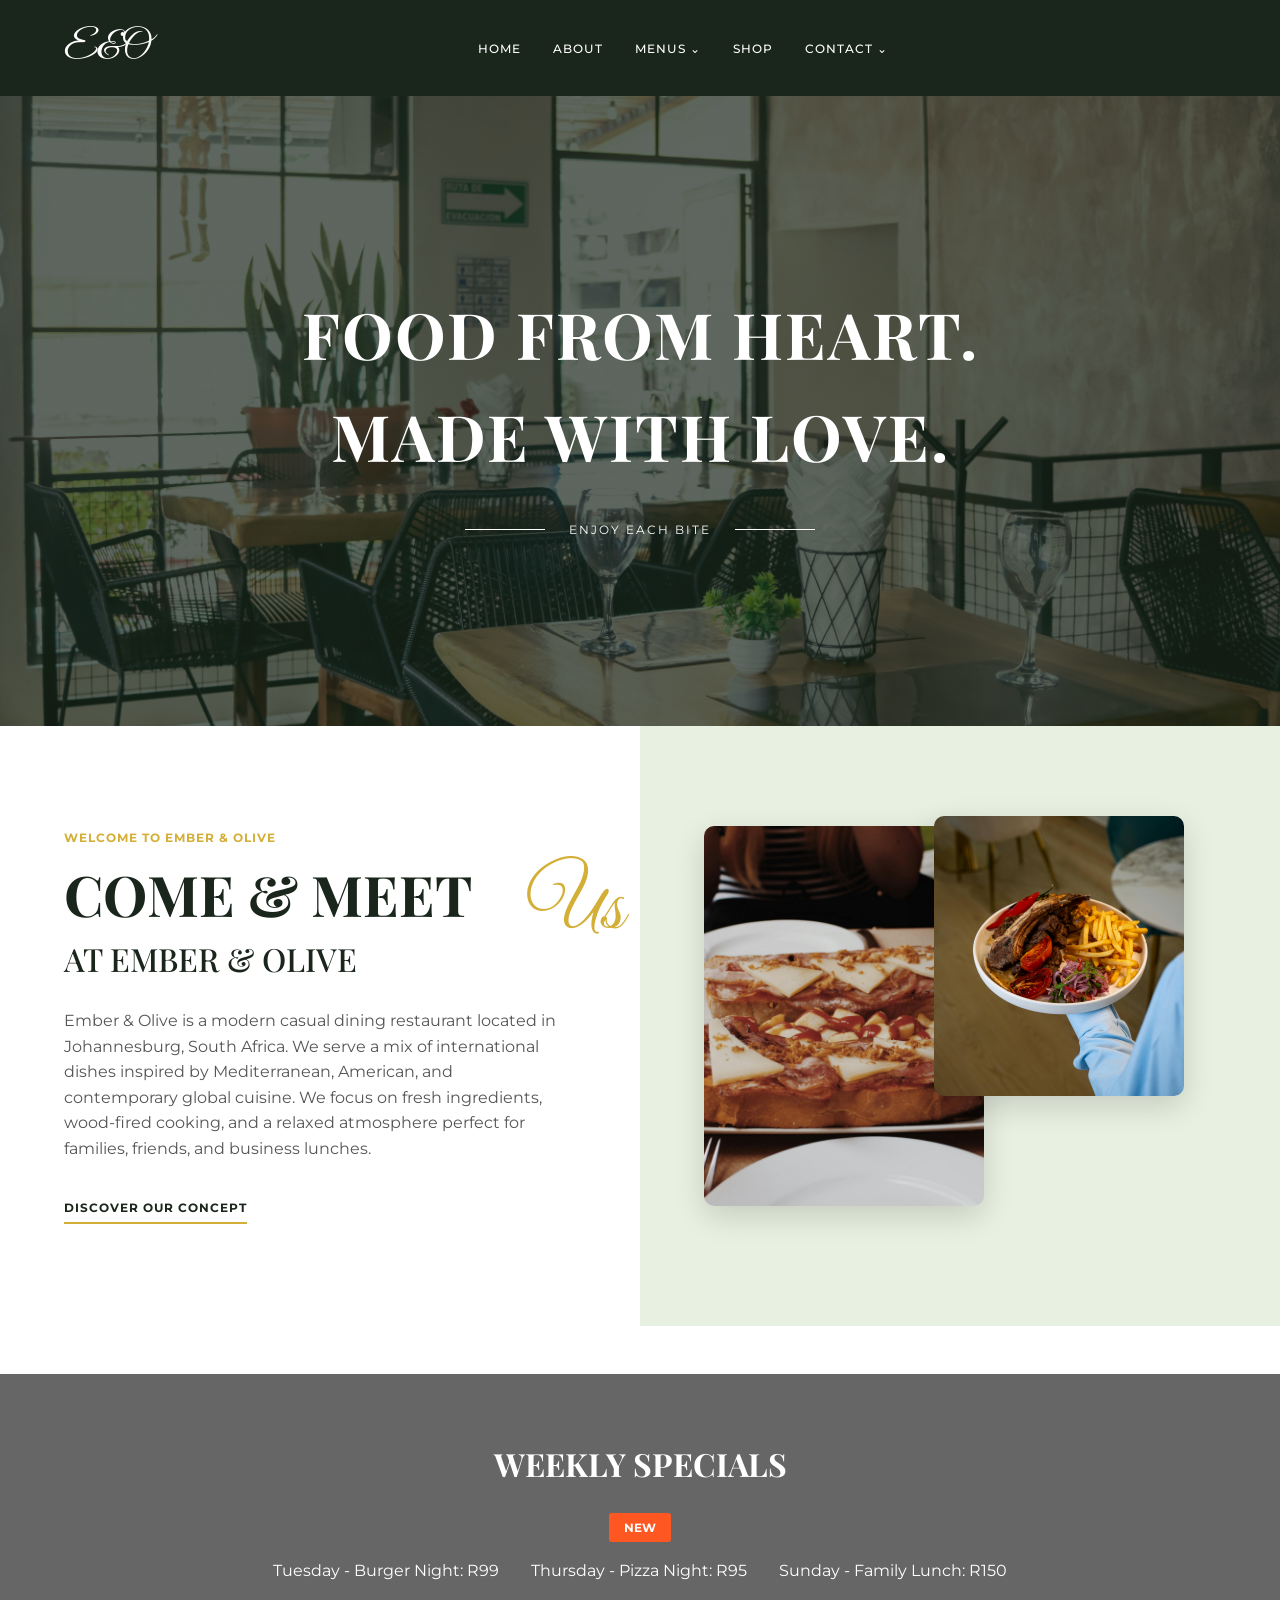
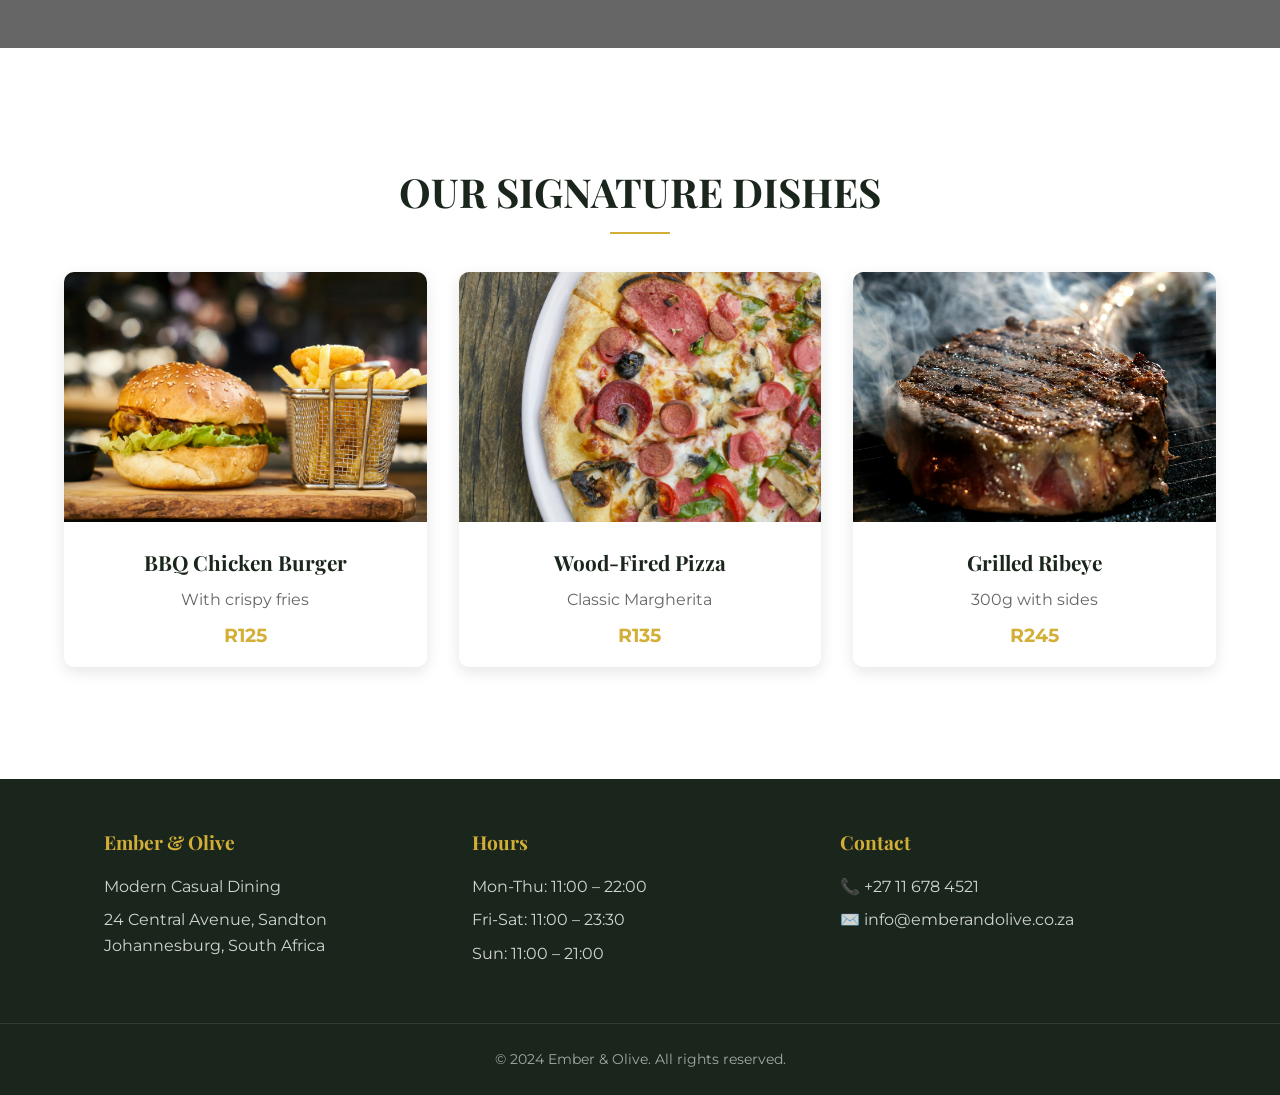
==== commit f38dfcea: "added new HomePoc image and integrated all the background images I added to the webside" ====
--- a/index.html
+++ b/index.html
@@ -25,8 +25,8 @@
         </ul>
     </nav>
 
-    <!-- Hero Section -->
-    <section class="hero">
+    <!-- Hero Section with HomePic.jpg background -->
+    <section class="hero" style="background: linear-gradient(rgba(26, 38, 28, 0.7), rgba(26, 38, 28, 0.7)), url('images/HomePic.jpg'); background-size: cover; background-position: center;">
         <div class="hero-content">
             <h1>FOOD FROM HEART.<br>MADE WITH LOVE.</h1>
             <div class="hero-divider">
@@ -131,7 +131,6 @@
             navLinks.classList.toggle('active');
         });
 
-        // Close menu when clicking a link
         document.querySelectorAll('.nav-links a').forEach(link => {
             link.addEventListener('click', () => {
                 hamburger.classList.remove('active');
--- a/css/style.css
+++ b/css/style.css
@@ -488,12 +488,12 @@
     box-shadow: 0 10px 30px rgba(0,0,0,0.15);
     transition: all 0.5s cubic-bezier(0.4, 0, 0.2, 1);
     cursor: pointer;
+    object-fit: cover;
 }
 
 .image-1 {
     width: 280px;
     height: 380px;
-    object-fit: cover;
     left: 10%;
     bottom: 20%;
     z-index: 1;
@@ -502,7 +502,6 @@
 .image-2 {
     width: 250px;
     height: 280px;
-    object-fit: cover;
     right: 15%;
     top: 15%;
     z-index: 2;
@@ -1166,20 +1165,27 @@
         max-width: 100%;
     }
     
+    /* Fix for images on mobile - make them stack nicely without cutting off */
+    .right-column {
+        min-height: auto;
+        padding: 2rem 1rem;
+    }
+    
     .image-stack {
-        height: 500px;
         position: relative;
         display: flex;
+        flex-direction: column;
+        align-items: center;
         justify-content: center;
-        align-items: center;
-        gap: 1rem;
-        flex-wrap: wrap;
-        padding: 2rem;
-    }
-    
-    .image-1, .image-2 {
+        gap: 1.5rem;
+        height: auto;
+        padding: 1rem;
+    }
+    
+    .stack-image {
         position: relative;
-        width: 250px;
+        width: 90%;
+        max-width: 280px;
         height: auto;
         margin: 0 auto;
     }
@@ -1187,11 +1193,13 @@
     .image-1 {
         left: 0;
         bottom: 0;
+        height: auto;
     }
     
     .image-2 {
         right: 0;
         top: 0;
+        height: auto;
     }
     
     .menu-with-image {
@@ -1218,6 +1226,7 @@
         text-align: center;
         transform: none;
         margin-top: 0.5rem;
+        white-space: normal;
     }
     
     .main-heading-container {
@@ -1314,6 +1323,14 @@
     .category-image img {
         height: 200px;
     }
+    
+    /* Additional mobile image fixes */
+    .stack-image {
+        width: 95%;
+        max-width: 260px;
+        height: auto;
+        object-fit: contain;
+    }
 }
 
 @media (max-width: 480px) {
@@ -1376,4 +1393,16 @@
     .faq-grid summary {
         font-size: 1rem;
     }
+    
+    /* Small screen image fixes */
+    .stack-image {
+        width: 100%;
+        max-width: 220px;
+        height: auto;
+    }
+    
+    .image-stack {
+        gap: 1rem;
+        padding: 0.5rem;
+    }
 }
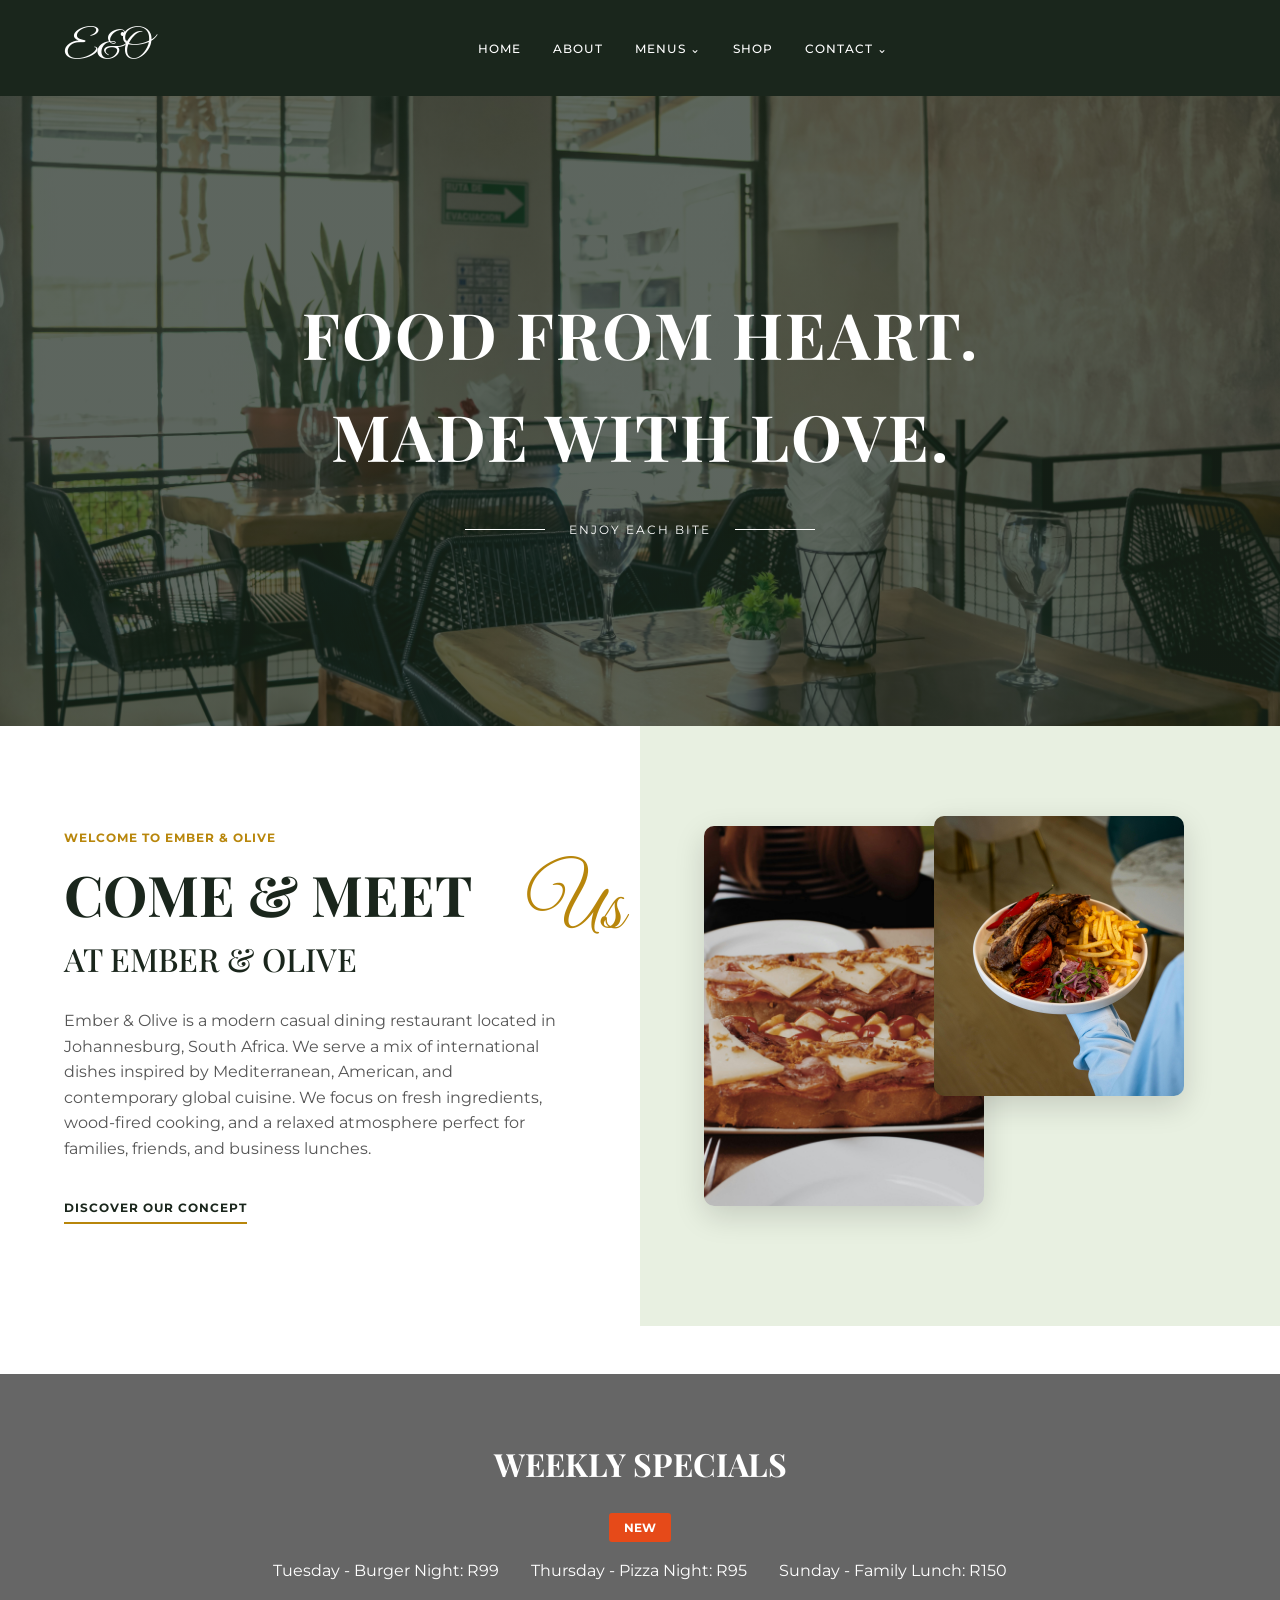
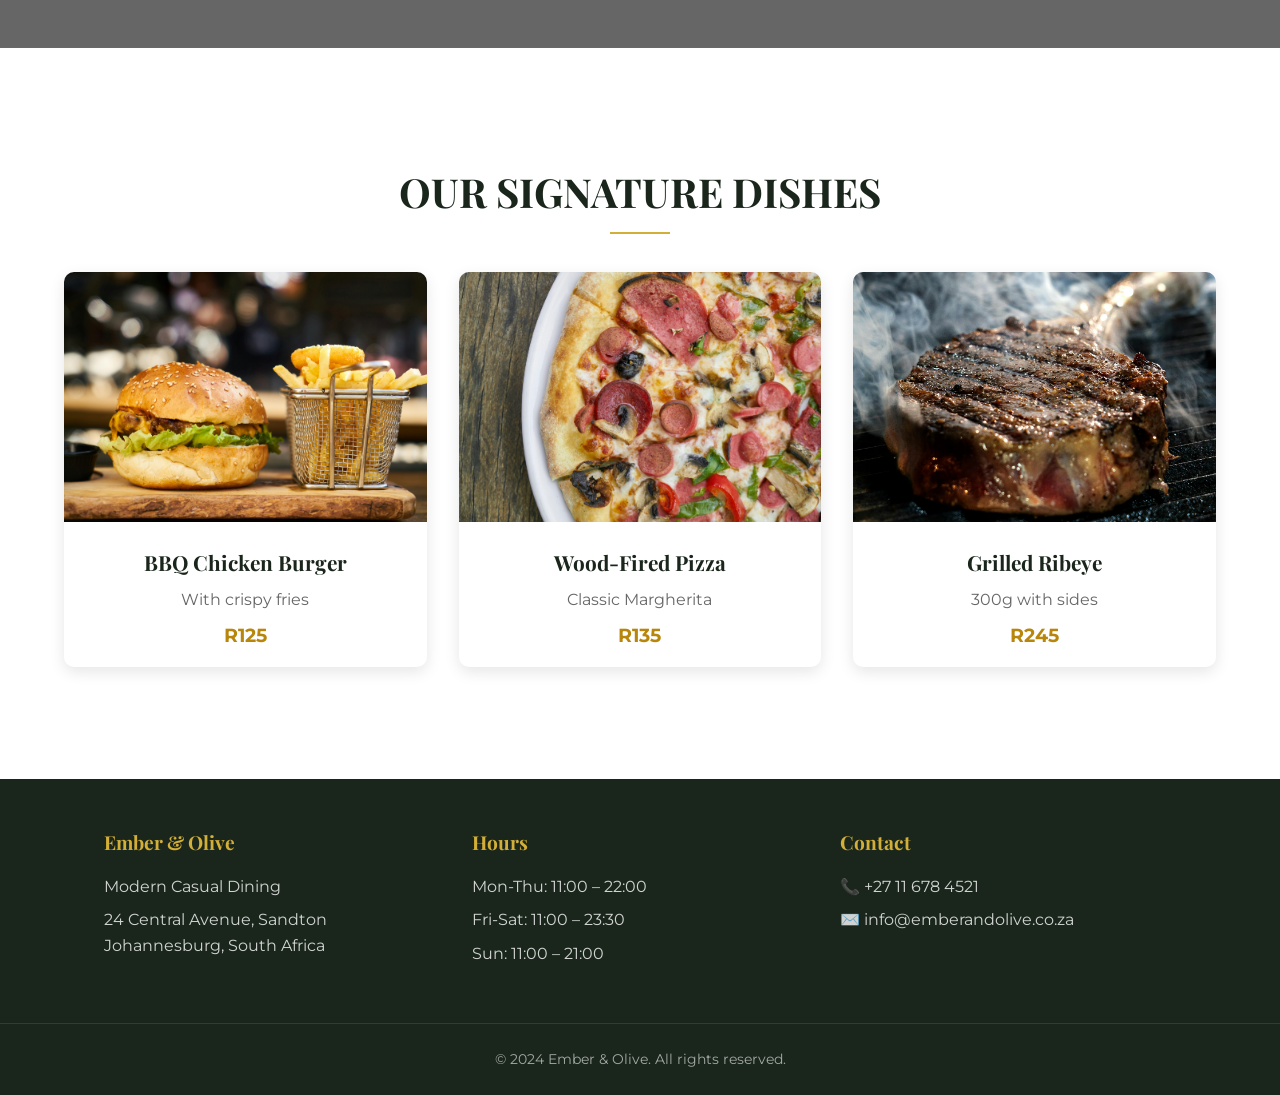
==== commit 9923612c: "improving my SEO and display" ====
--- a/index.html
+++ b/index.html
@@ -3,21 +3,21 @@
 <head>
     <meta charset="UTF-8">
     <meta name="viewport" content="width=device-width, initial-scale=1.0, user-scalable=yes">
-    <title>Ember & Olive - Modern Casual Dining</title>
+    <title>Ember & Olive - Modern Casual Dining Restaurant in Sandton, Johannesburg</title>
     <link rel="stylesheet" href="css/style.css">
     <link href="https://fonts.googleapis.com/css2?family=Playfair+Display:wght@400;500;600;700;900&family=Montserrat:wght@300;400;500;600;700&family=Great+Vibes&display=swap" rel="stylesheet">
 </head>
 <body>
     <!-- Main Navigation with Hamburger Menu -->
-    <nav class="main-nav">
-        <div class="logo">E&O</div>
-        <div class="hamburger" id="hamburger">
+    <nav class="main-nav" aria-label="Main navigation">
+        <div class="logo" aria-label="Ember & Olive logo">E&O</div>
+        <div class="hamburger" id="hamburger" aria-label="Menu" role="button" tabindex="0">
             <span></span>
             <span></span>
             <span></span>
         </div>
-        <ul class="nav-links" id="nav-links">
-            <li><a href="index.html">HOME</a></li>
+        <ul class="nav-links" id="nav-links" role="navigation">
+            <li><a href="index.html" aria-current="page">HOME</a></li>
             <li><a href="About.html">ABOUT</a></li>
             <li><a href="Menu.html">MENUS ⌄</a></li>
             <li><a href="#">SHOP</a></li>
@@ -26,76 +26,78 @@
     </nav>
 
     <!-- Hero Section with HomePic.jpg background -->
-    <section class="hero" style="background: linear-gradient(rgba(26, 38, 28, 0.7), rgba(26, 38, 28, 0.7)), url('images/HomePic.jpg'); background-size: cover; background-position: center;">
+    <section class="hero" style="background: linear-gradient(rgba(26, 38, 28, 0.7), rgba(26, 38, 28, 0.7)), url('images/HomePic.jpg'); background-size: cover; background-position: center;" aria-label="Hero section">
         <div class="hero-content">
             <h1>FOOD FROM HEART.<br>MADE WITH LOVE.</h1>
             <div class="hero-divider">
-                <span class="line"></span>
+                <span class="line" aria-hidden="true"></span>
                 <span class="divider-text">ENJOY EACH BITE</span>
-                <span class="line"></span>
+                <span class="line" aria-hidden="true"></span>
             </div>
         </div>
     </section>
 
-    <!-- Split Content Section -->
-    <section class="split-section">
-        <div class="left-column">
-            <div class="left-content">
-                <div class="eyebrow">WELCOME TO EMBER & OLIVE</div>
-                <div class="main-heading-container">
-                    <h2 class="heading-come">COME & MEET</h2>
-                    <span class="cursive-us">Us</span>
+    <main>
+        <!-- Split Content Section -->
+        <section class="split-section" aria-label="Welcome section">
+            <div class="left-column">
+                <div class="left-content">
+                    <div class="eyebrow">WELCOME TO EMBER & OLIVE</div>
+                    <div class="main-heading-container">
+                        <h2 class="heading-come">COME & MEET</h2>
+                        <span class="cursive-us" aria-label="Us">Us</span>
+                    </div>
+                    <h3 class="subheading">AT EMBER & OLIVE</h3>
+                    <p class="description">Ember & Olive is a modern casual dining restaurant located in Johannesburg, South Africa. We serve a mix of international dishes inspired by Mediterranean, American, and contemporary global cuisine. We focus on fresh ingredients, wood-fired cooking, and a relaxed atmosphere perfect for families, friends, and business lunches.</p>
+                    <a href="About.html" class="concept-link" aria-label="Discover our concept">DISCOVER OUR CONCEPT</a>
                 </div>
-                <h3 class="subheading">AT EMBER & OLIVE</h3>
-                <p class="description">Ember & Olive is a modern casual dining restaurant located in Johannesburg, South Africa. We serve a mix of international dishes inspired by Mediterranean, American, and contemporary global cuisine. We focus on fresh ingredients, wood-fired cooking, and a relaxed atmosphere perfect for families, friends, and business lunches.</p>
-                <a href="About.html" class="concept-link">DISCOVER OUR CONCEPT</a>
             </div>
-        </div>
-        <div class="right-column">
-            <div class="image-stack">
-                <img src="images/Pizza bread.jpg" alt="Wood-fired pizza bread" class="stack-image image-1">
-                <img src="images/Chicken with chips.jpg" alt="Grilled chicken with chips" class="stack-image image-2">
+            <div class="right-column">
+                <div class="image-stack">
+                    <img src="images/Pizza bread.jpg" alt="Freshly baked wood-fired pizza bread with garlic and herbs served at Ember & Olive" class="stack-image image-1" loading="lazy">
+                    <img src="images/Chicken with chips.jpg" alt="Crispy fried chicken served with golden chips and dipping sauce at Ember & Olive restaurant" class="stack-image image-2" loading="lazy">
+                </div>
             </div>
-        </div>
-    </section>
+        </section>
 
-    <!-- Weekly Specials Section -->
-    <section class="specials-banner">
-        <div class="banner-content">
-            <span class="banner-text">WEEKLY SPECIALS</span>
-            <span class="badge">NEW</span>
-        </div>
-        <div class="specials-list">
-            <span class="special-item">Tuesday - Burger Night: R99</span>
-            <span class="special-item">Thursday - Pizza Night: R95</span>
-            <span class="special-item">Sunday - Family Lunch: R150</span>
-        </div>
-    </section>
+        <!-- Weekly Specials Section -->
+        <section class="specials-banner" aria-label="Weekly specials">
+            <div class="banner-content">
+                <span class="banner-text">WEEKLY SPECIALS</span>
+                <span class="badge" aria-label="New specials available">NEW</span>
+            </div>
+            <ul class="specials-list">
+                <li class="special-item">Tuesday - Burger Night: R99</li>
+                <li class="special-item">Thursday - Pizza Night: R95</li>
+                <li class="special-item">Sunday - Family Lunch: R150</li>
+            </ul>
+        </section>
 
-    <!-- Featured Menu Items -->
-    <section class="featured-menu">
-        <h2>OUR SIGNATURE DISHES</h2>
-        <div class="featured-grid">
-            <div class="featured-card">
-                <img src="images/Burger and chips.jpg" alt="BBQ Chicken Burger">
-                <h3>BBQ Chicken Burger</h3>
-                <p>With crispy fries</p>
-                <span class="price">R125</span>
+        <!-- Featured Menu Items -->
+        <section class="featured-menu" aria-label="Signature dishes">
+            <h2>OUR SIGNATURE DISHES</h2>
+            <div class="featured-grid">
+                <article class="featured-card" itemscope itemtype="https://schema.org/MenuItem">
+                    <img src="images/Burger and chips.jpg" alt="BBQ Chicken Burger with crispy fries and fresh lettuce at Ember & Olive" loading="lazy" itemprop="image">
+                    <h3 itemprop="name">BBQ Chicken Burger</h3>
+                    <p itemprop="description">With crispy fries</p>
+                    <span class="price" itemprop="price" content="125">R125</span>
+                </article>
+                <article class="featured-card" itemscope itemtype="https://schema.org/MenuItem">
+                    <img src="images/Pizza.jpg" alt="Wood-Fired Margherita Pizza with fresh basil and mozzarella from our wood-fired oven" loading="lazy" itemprop="image">
+                    <h3 itemprop="name">Wood-Fired Pizza</h3>
+                    <p itemprop="description">Classic Margherita</p>
+                    <span class="price" itemprop="price" content="135">R135</span>
+                </article>
+                <article class="featured-card" itemscope itemtype="https://schema.org/MenuItem">
+                    <img src="images/Grilled Ribeye Steak.jpg" alt="Grilled Ribeye Steak with roasted vegetables and sauce, a signature dish at Ember & Olive" loading="lazy" itemprop="image">
+                    <h3 itemprop="name">Grilled Ribeye</h3>
+                    <p itemprop="description">300g with sides</p>
+                    <span class="price" itemprop="price" content="245">R245</span>
+                </article>
             </div>
-            <div class="featured-card">
-                <img src="images/Pizza.jpg" alt="Wood-Fired Margherita Pizza">
-                <h3>Wood-Fired Pizza</h3>
-                <p>Classic Margherita</p>
-                <span class="price">R135</span>
-            </div>
-            <div class="featured-card">
-                <img src="images/Grilled Ribeye Steak.jpg" alt="Grilled Ribeye Steak">
-                <h3>Grilled Ribeye</h3>
-                <p>300g with sides</p>
-                <span class="price">R245</span>
-            </div>
-        </div>
-    </section>
+        </section>
+    </main>
 
     <footer>
         <div class="footer-content">
--- a/css/style.css
+++ b/css/style.css
@@ -13,6 +13,18 @@
     overflow-x: hidden;
 }
 
+/* ===== COLORS WITH PROPER CONTRAST ===== */
+:root {
+    --gold-dark: #b8860b;
+    --gold-light: #d4af37;
+    --dark-green: #1a261c;
+    --light-green: #e8f0e1;
+    --orange-dark: #e64a19;
+    --white: #ffffff;
+    --dark-text: #2c3e50;
+    --gray-text: #555555;
+}
+
 /* ===== SCROLL REVEAL ANIMATIONS ===== */
 @keyframes fadeInUp {
     from {
@@ -89,15 +101,6 @@
     to {
         opacity: 1;
         transform: rotate(0) scale(1);
-    }
-}
-
-@keyframes slideIn {
-    from {
-        transform: translateX(-100%);
-    }
-    to {
-        transform: translateX(0);
     }
 }
 
@@ -178,6 +181,8 @@
     animation-delay: 0.4s;
 }
 
+/* ===== TOP UTILITY BAR - REMOVED ===== */
+
 /* ===== MAIN NAVIGATION WITH HAMBURGER MENU ===== */
 .main-nav {
     background-color: #1a261c;
@@ -284,7 +289,6 @@
 /* ===== HERO SECTIONS ===== */
 .hero {
     height: 70vh;
-    background: linear-gradient(rgba(26, 38, 28, 0.7), rgba(26, 38, 28, 0.7)), url('images/Drink with fruits around it.jpg');
     background-size: cover;
     background-position: center;
     display: flex;
@@ -296,7 +300,6 @@
 
 .about-hero {
     height: 50vh;
-    background: linear-gradient(rgba(26, 38, 28, 0.7), rgba(26, 38, 28, 0.7)), url('images/Cool drink.jpg');
     background-size: cover;
     background-position: center;
     display: flex;
@@ -308,7 +311,6 @@
 
 .menu-hero {
     height: 50vh;
-    background: linear-gradient(rgba(26, 38, 28, 0.7), rgba(26, 38, 28, 0.7)), url('images/Cool drink.jpg');
     background-size: cover;
     background-position: center;
     display: flex;
@@ -320,7 +322,6 @@
 
 .contact-hero {
     height: 50vh;
-    background: linear-gradient(rgba(26, 38, 28, 0.7), rgba(26, 38, 28, 0.7)), url('images/Cool drink.jpg');
     background-size: cover;
     background-position: center;
     display: flex;
@@ -389,7 +390,7 @@
 }
 
 .eyebrow {
-    color: #d4af37;
+    color: var(--gold-dark);
     font-size: 12px;
     font-weight: bold;
     letter-spacing: 1px;
@@ -418,7 +419,7 @@
 .cursive-us {
     font-family: 'Great Vibes', cursive;
     font-size: 5rem;
-    color: #d4af37;
+    color: var(--gold-dark);
     position: absolute;
     top: -20px;
     right: -60px;
@@ -438,7 +439,7 @@
 }
 
 .description {
-    color: #555;
+    color: var(--gray-text);
     line-height: 1.6;
     margin-bottom: 2rem;
     animation: fadeInLeft 0.9s ease;
@@ -452,20 +453,20 @@
     text-transform: uppercase;
     letter-spacing: 1px;
     padding-bottom: 5px;
-    border-bottom: 2px solid #d4af37;
+    border-bottom: 2px solid var(--gold-dark);
     transition: all 0.3s ease;
     display: inline-block;
 }
 
 .concept-link:hover {
-    color: #d4af37;
+    color: var(--gold-dark);
     transform: translateX(5px);
     border-bottom-color: #1a261c;
 }
 
 /* Right Column with Overlapping Images */
 .right-column {
-    background-color: #e8f0e1;
+    background-color: var(--light-green);
     position: relative;
     display: flex;
     align-items: center;
@@ -564,7 +565,7 @@
 }
 
 .badge {
-    background-color: #ff5722;
+    background-color: var(--orange-dark);
     color: #fff;
     padding: 5px 15px;
     border-radius: 3px;
@@ -581,6 +582,7 @@
     flex-wrap: wrap;
     justify-content: center;
     margin-top: 1rem;
+    list-style: none;
 }
 
 .special-item {
@@ -679,7 +681,7 @@
 
 .featured-card .price {
     display: inline-block;
-    color: #d4af37;
+    color: var(--gold-dark);
     font-size: 1.2rem;
     font-weight: bold;
     margin-bottom: 1rem;
@@ -866,7 +868,7 @@
 }
 
 .item-info .price {
-    color: #d4af37;
+    color: var(--gold-dark);
     font-weight: bold;
     transition: transform 0.3s ease;
 }
@@ -952,7 +954,7 @@
 }
 
 .contact-card a {
-    color: #d4af37;
+    color: var(--gold-dark);
     text-decoration: none;
     transition: all 0.3s ease;
     display: inline-block;
@@ -1165,7 +1167,6 @@
         max-width: 100%;
     }
     
-    /* Fix for images on mobile - make them stack nicely without cutting off */
     .right-column {
         min-height: auto;
         padding: 2rem 1rem;
@@ -1251,7 +1252,6 @@
 }
 
 @media (max-width: 768px) {
-    /* Hamburger Menu Styles - Only on Mobile */
     .hamburger {
         display: flex;
     }
@@ -1324,7 +1324,6 @@
         height: 200px;
     }
     
-    /* Additional mobile image fixes */
     .stack-image {
         width: 95%;
         max-width: 260px;
@@ -1394,7 +1393,6 @@
         font-size: 1rem;
     }
     
-    /* Small screen image fixes */
     .stack-image {
         width: 100%;
         max-width: 220px;
